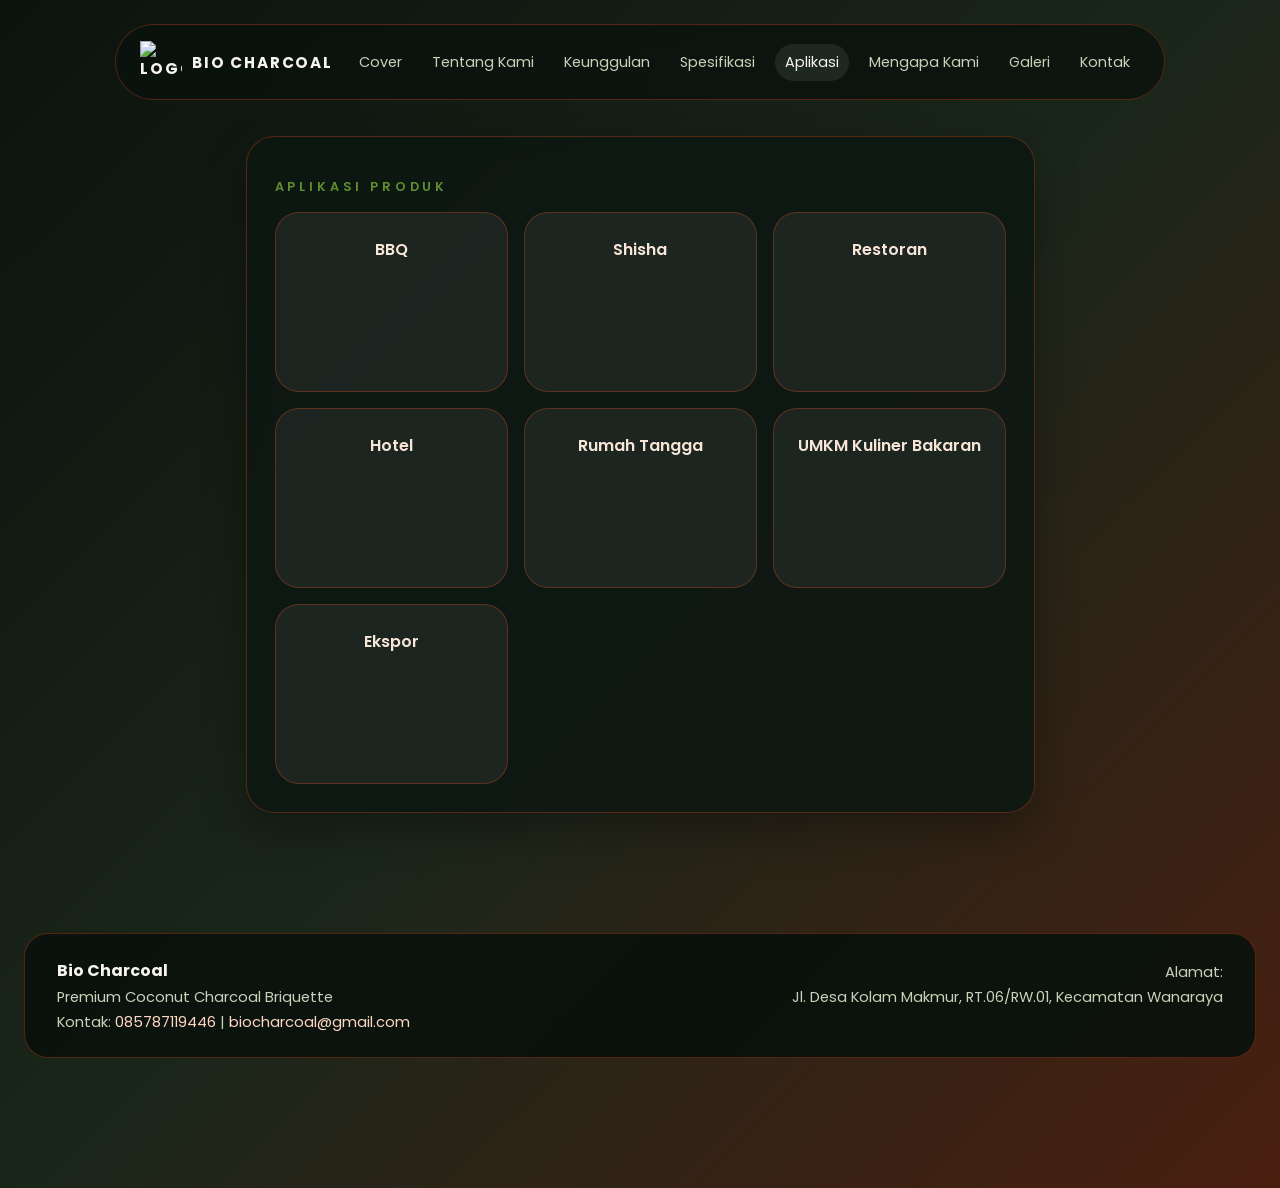
==== aplikasi.html @ 6d7f9383 "Add files via upload" ====
<!DOCTYPE html>
<html lang="id">
  <head>
    <meta charset="UTF-8" />
    <meta name="viewport" content="width=device-width, initial-scale=1.0" />
    <title>Aplikasi Produk - Bio Charcoal</title>
    <link rel="preconnect" href="https://fonts.googleapis.com" />
    <link rel="preconnect" href="https://fonts.gstatic.com" crossorigin />
    <link href="https://fonts.googleapis.com/css2?family=Poppins:wght@400;500;600;700&display=swap" rel="stylesheet" />
    <link rel="stylesheet" href="style.css" />
  </head>
  <body>
    <div class="page-shell">
      <header class="topbar">
        <a class="brand" href="index.html">
          <img src="assets/logo.svg" alt="Logo Bio Charcoal" />
          <span>Bio Charcoal</span>
        </a>
        <nav class="main-nav">
          <a href="index.html">Cover</a>
          <a href="tentang.html">Tentang Kami</a>
          <a href="keunggulan.html">Keunggulan</a>
          <a href="spesifikasi.html">Spesifikasi</a>
          <a class="active" href="aplikasi.html">Aplikasi</a>
          <a href="mengapa.html">Mengapa Kami</a>
          <a href="galeri.html">Galeri</a>
          <a href="kontak.html">Kontak</a>
        </nav>
      </header>

      <main class="content">
        <section class="section-card">
          <p class="eyebrow">Aplikasi Produk</p>
          <div class="card-list">
            <div class="mini-card">BBQ</div>
            <div class="mini-card">Shisha</div>
            <div class="mini-card">Restoran</div>
            <div class="mini-card">Hotel</div>
            <div class="mini-card">Rumah Tangga</div>
            <div class="mini-card">UMKM Kuliner Bakaran</div>
            <div class="mini-card">Ekspor</div>
          </div>
        </section>
      </main>
      <footer class="site-footer">
        <div class="footer-left">
          <strong>Bio Charcoal</strong>
          <p>Premium Coconut Charcoal Briquette</p>
          <p>Kontak: <a href="https://wa.me/6285787119446" target="_blank" rel="noopener">085787119446</a> | <a href="mailto:biocharcoal@gmail.com">biocharcoal@gmail.com</a></p>
        </div>
        <div class="footer-right">
          <p>Alamat:</p>
          <p>Jl. Desa Kolam Makmur, RT.06/RW.01, Kecamatan Wanaraya</p>
        </div>
      </footer>
    </div>
    <script src="script.js"></script>
  </body>
</html>
---- style.css ----
:root {
  color-scheme: dark;
  --bg: #0b130d;
  --panel: rgba(19, 34, 22, 0.95);
  --panel-2: rgba(255, 255, 255, 0.06);
  --accent: #d84b1f;
  --accent-2: #5f8f2e;
  --text: #f7f5ee;
  --muted: #c7d2b8;
  --border: rgba(216, 75, 31, 0.35);
}

* {
  box-sizing: border-box;
}

body {
  margin: 0;
  font-family: "Poppins", sans-serif;
  color: var(--text);
  background: linear-gradient(135deg, #0b130d 0%, #1b261a 50%, #4a1f10 100%);
  min-height: 100vh;
  padding-bottom: 90px;
}

img {
  max-width: 100%;
  display: block;
}

.page-shell {
  min-height: 100vh;
  padding: 24px 24px 40px;
  display: flex;
  flex-direction: column;
}

.topbar {
  display: flex;
  justify-content: space-between;
  align-items: center;
  gap: 16px;
  max-width: 1280px;
  margin: 0 auto 24px;
  padding: 16px 24px;
  border: 1px solid var(--border);
  border-radius: 999px;
  background: rgba(9, 18, 13, 0.8);
  backdrop-filter: blur(12px);
}

.brand {
  display: flex;
  align-items: center;
  gap: 10px;
  text-decoration: none;
  color: var(--text);
  font-weight: 700;
  text-transform: uppercase;
  letter-spacing: 0.12em;
  font-size: 0.95rem;
}

.brand img {
  width: 42px;
  height: 42px;
}

.main-nav {
  display: flex;
  flex-wrap: wrap;
  gap: 10px;
}

.main-nav a {
  text-decoration: none;
  color: var(--muted);
  padding: 8px 10px;
  border-radius: 999px;
  transition: 0.2s ease;
  font-size: 0.9rem;
}

.main-nav a:hover,
.main-nav a.active {
  color: var(--text);
  background: rgba(255,255,255,0.08);
}

.cover-page {
  background-image: linear-gradient(rgba(7, 12, 9, 0.7), rgba(7, 12, 9, 0.75)), url("https://images.unsplash.com/photo-1544025162-d76694265947?auto=format&fit=crop&w=1400&q=80");
  background-size: cover;
  background-position: center;
}

.hero-screen {
  max-width: 1280px;
  margin: 0 auto;
  display: grid;
  align-items: center;
  min-height: calc(100vh - 140px);
}

.hero-card,
.section-card {
  background: rgba(14, 24, 18, 0.9);
  border: 1px solid var(--border);
  border-radius: 28px;
  box-shadow: 0 18px 45px rgba(0,0,0,0.3);
  backdrop-filter: blur(10px);
}

.large-hero {
  padding: 56px;
  max-width: 860px;
  overflow: hidden;
}

.hero-copy h1 {
  font-size: clamp(2.4rem, 5vw, 4.4rem);
  margin: 10px 0 14px;
  color: #fff;
}

.eyebrow {
  text-transform: uppercase;
  letter-spacing: 0.3em;
  font-size: 0.8rem;
  color: var(--accent-2);
  font-weight: 600;
}

.lead {
  font-size: 1.05rem;
  line-height: 1.8;
  color: var(--muted);
  max-width: 720px;
}

.actions {
  display: flex;
  gap: 14px;
  flex-wrap: wrap;
  margin-top: 24px;
}

.btn {
  display: inline-block;
  padding: 12px 18px;
  border-radius: 999px;
  text-decoration: none;
  font-weight: 600;
  transition: transform 0.2s ease, box-shadow 0.2s ease;
}

.btn:hover {
  transform: translateY(-2px);
}

.btn-primary {
  background: var(--accent);
  color: #fff7f2;
}

.btn-secondary {
  background: transparent;
  color: var(--text);
  border: 1px solid var(--border);
}

.content {
  max-width: 1280px;
  margin: 0 auto;
  padding: 12px 0 0;
}

.section-card {
  padding: 28px;
}

.section-card h2,
.section-card h3 {
  margin-top: 0;
}

.feature-grid {
  display: grid;
  grid-template-columns: repeat(3, minmax(0, 1fr));
  gap: 18px;
  margin-top: 20px;
}

.feature-card,
.mini-card,
.gallery-item,
.price-box,
.spec-card,
.purchase-option {
  border: 1px solid var(--border);
  background: var(--panel-2);
  border-radius: 24px;
  padding: 24px;
  min-height: 180px;
  display: flex;
  flex-direction: column;
  gap: 10px;
}

.icon {
  font-size: 1.6rem;
  margin-bottom: 10px;
}

.price-grid {
  display: grid;
  grid-template-columns: 1.2fr 0.8fr;
  gap: 18px;
  margin-top: 18px;
  align-items: start;
}

.price-list {
  display: grid;
  gap: 10px;
  margin-top: 6px;
}

.price-item {
  display: flex;
  justify-content: space-between;
  align-items: center;
  padding: 12px 14px;
  border-radius: 14px;
  background: rgba(255, 255, 255, 0.05);
  border: 1px solid rgba(255, 255, 255, 0.08);
}

.purchase-nav {
  display: flex;
  gap: 10px;
  flex-wrap: wrap;
  margin-bottom: 10px;
}

.purchase-toggle {
  border: 1px solid var(--border);
  background: transparent;
  color: var(--text);
  padding: 10px 14px;
  border-radius: 999px;
  cursor: pointer;
  font-weight: 600;
}

.purchase-toggle.active {
  background: var(--accent);
  color: #fff;
}

.purchase-panel {
  display: none;
  gap: 10px;
}

.purchase-panel.active {
  display: grid;
}

.purchase-options {
  display: grid;
  gap: 12px;
  margin-top: 14px;
}

.option-row {
  display: flex;
  flex-wrap: wrap;
  gap: 10px;
  margin-top: 8px;
}

.select-box {
  margin-top: 6px;
  padding: 10px 12px;
  border-radius: 12px;
  border: 1px solid var(--border);
  background: rgba(255, 255, 255, 0.05);
  color: var(--text);
  width: 100%;
}

.select-box.compact {
  margin-top: 0;
  padding: 8px 10px;
}

.purchase-step {
  border: 1px solid rgba(255,255,255,0.08);
  background: rgba(255,255,255,0.04);
  border-radius: 16px;
  padding: 12px;
}

.summary-card {
  margin-top: 10px;
  border: 1px solid rgba(255,255,255,0.08);
  border-radius: 14px;
  padding: 12px;
  background: rgba(255,255,255,0.03);
}

.summary-title {
  margin: 0 0 8px;
  font-weight: 700;
  color: #fff;
}

.summary-row {
  display: flex;
  justify-content: space-between;
  align-items: center;
  gap: 8px;
  flex-wrap: wrap;
  margin-bottom: 8px;
}

.step-list ol {
  margin: 8px 0 0;
  padding-left: 18px;
  color: var(--muted);
}

textarea.select-box {
  min-height: 80px;
  resize: vertical;
}

.note-preview {
  white-space: pre-wrap;
  background: rgba(0,0,0,0.18);
  border: 1px solid rgba(255,255,255,0.08);
  padding: 12px;
  border-radius: 12px;
  color: var(--muted);
  font-size: 0.9rem;
  margin-top: 8px;
}

.action-row {
  display: flex;
  flex-wrap: wrap;
  gap: 10px;
  margin-top: 10px;
}

.product-visuals {
  display: grid;
  grid-template-columns: repeat(2, minmax(0, 1fr));
  gap: 12px;
  margin-top: 16px;
}

.product-card {
  border: 1px solid var(--border);
  border-radius: 16px;
  overflow: hidden;
  background: rgba(255,255,255,0.04);
}

.product-card img {
  width: 100%;
  height: 180px;
  object-fit: cover;
}

.product-card p {
  padding: 10px 12px;
  margin: 0;
  font-weight: 600;
  color: #fff;
}

.stock-panel {
  margin-top: 16px;
  border: 1px solid var(--border);
  border-radius: 18px;
  padding: 16px;
  background: rgba(255,255,255,0.04);
}

.stock-panel input {
  width: 100%;
  padding: 10px 12px;
  border-radius: 12px;
  border: 1px solid var(--border);
  background: rgba(255,255,255,0.05);
  color: var(--text);
  margin-top: 8px;
}

.stock-panel button {
  margin-top: 8px;
}

.pill-group {
  display: flex;
  flex-wrap: wrap;
  gap: 10px;
  margin-top: 18px;
}

.pill {
  padding: 8px 12px;
  border-radius: 999px;
  background: rgba(95, 143, 46, 0.2);
  color: #eaf7d8;
  border: 1px solid rgba(95, 143, 46, 0.35);
}

.table-wrap {
  overflow-x: auto;
  margin-top: 16px;
}

table {
  width: 100%;
  border-collapse: collapse;
  background: rgba(255,255,255,0.03);
}

th,
td {
  padding: 12px 14px;
  border-bottom: 1px solid rgba(255,255,255,0.1);
  text-align: left;
}

th {
  color: var(--accent-2);
  text-transform: uppercase;
  letter-spacing: 0.08em;
  font-size: 0.8rem;
}

.card-list,
.gallery-grid {
  display: grid;
  grid-template-columns: repeat(3, minmax(0, 1fr));
  gap: 16px;
  margin-top: 16px;
}

.mini-card {
  text-align: center;
  font-weight: 600;
  color: #f7e6d8;
}

.gallery-item {
  min-height: 130px;
  display: flex;
  align-items: center;
  justify-content: center;
  color: #f7e6d8;
  font-weight: 600;
}

.contact-list {
  list-style: none;
  padding: 0;
  display: grid;
  gap: 10px;
}

.contact-list a {
  color: #ffd6c2;
  text-decoration: none;
}

.qr-box {
  margin-top: 18px;
  display: inline-block;
  text-align: center;
}

.qr-box img {
  border-radius: 16px;
  border: 1px solid var(--border);
}

.closing {
  margin-top: 20px;
  font-weight: 700;
  color: var(--accent-2);
}

.price-bar {
  position: fixed;
  left: 0;
  right: 0;
  bottom: 0;
  z-index: 1000;
  display: flex;
  justify-content: center;
  pointer-events: none;
}

.price-bar-inner {
  width: min(1100px, calc(100% - 24px));
  margin: 0 auto 12px;
  padding: 12px 16px;
  border: 1px solid var(--border);
  border-radius: 999px;
  background: rgba(9, 18, 13, 0.95);
  box-shadow: 0 10px 25px rgba(0,0,0,0.3);
  display: flex;
  justify-content: space-between;
  align-items: center;
  gap: 10px;
  flex-wrap: wrap;
  pointer-events: auto;
}

.price-bar-inner span {
  color: var(--muted);
  font-size: 0.95rem;
}

.price-bar-inner strong {
  color: #fff;
}

.price-bar .btn {
  padding: 10px 14px;
  font-size: 0.9rem;
}

.site-footer {
  width: 100%;
  max-width: none;
  margin: 120px 0 0;
  padding: 24px 32px;
  border: 1px solid var(--border);
  border-radius: 24px;
  display: flex;
  justify-content: space-between;
  align-items: flex-start;
  gap: 20px;
  background: rgba(9, 18, 13, 0.92);
  color: var(--muted);
  flex-wrap: wrap;
}

.site-footer strong {
  color: var(--text);
}

.site-footer p {
  margin: 4px 0 0;
  font-size: 0.92rem;
}

.site-footer a {
  color: #ffd6c2;
  text-decoration: none;
}

.site-footer a:hover {
  color: var(--text);
}

.footer-left,
.footer-right {
  flex: 1 1 260px;
}

.footer-right {
  text-align: right;
}

@media (max-width: 900px) {
  .topbar {
    border-radius: 24px;
    flex-direction: column;
    align-items: flex-start;
  }

  .feature-grid,
  .card-list,
  .gallery-grid,
  .price-grid {
    grid-template-columns: 1fr 1fr;
  }
}

@media (max-width: 640px) {
  .page-shell {
    padding: 12px;
  }

  .large-hero,
  .section-card {
    padding: 20px;
  }

  .feature-grid,
  .card-list,
  .gallery-grid,
  .price-grid {
    grid-template-columns: 1fr;
  }

  .price-bar-inner {
    border-radius: 20px;
    justify-content: center;
    text-align: center;
  }

  .footer-right {
    text-align: left;
  }
}
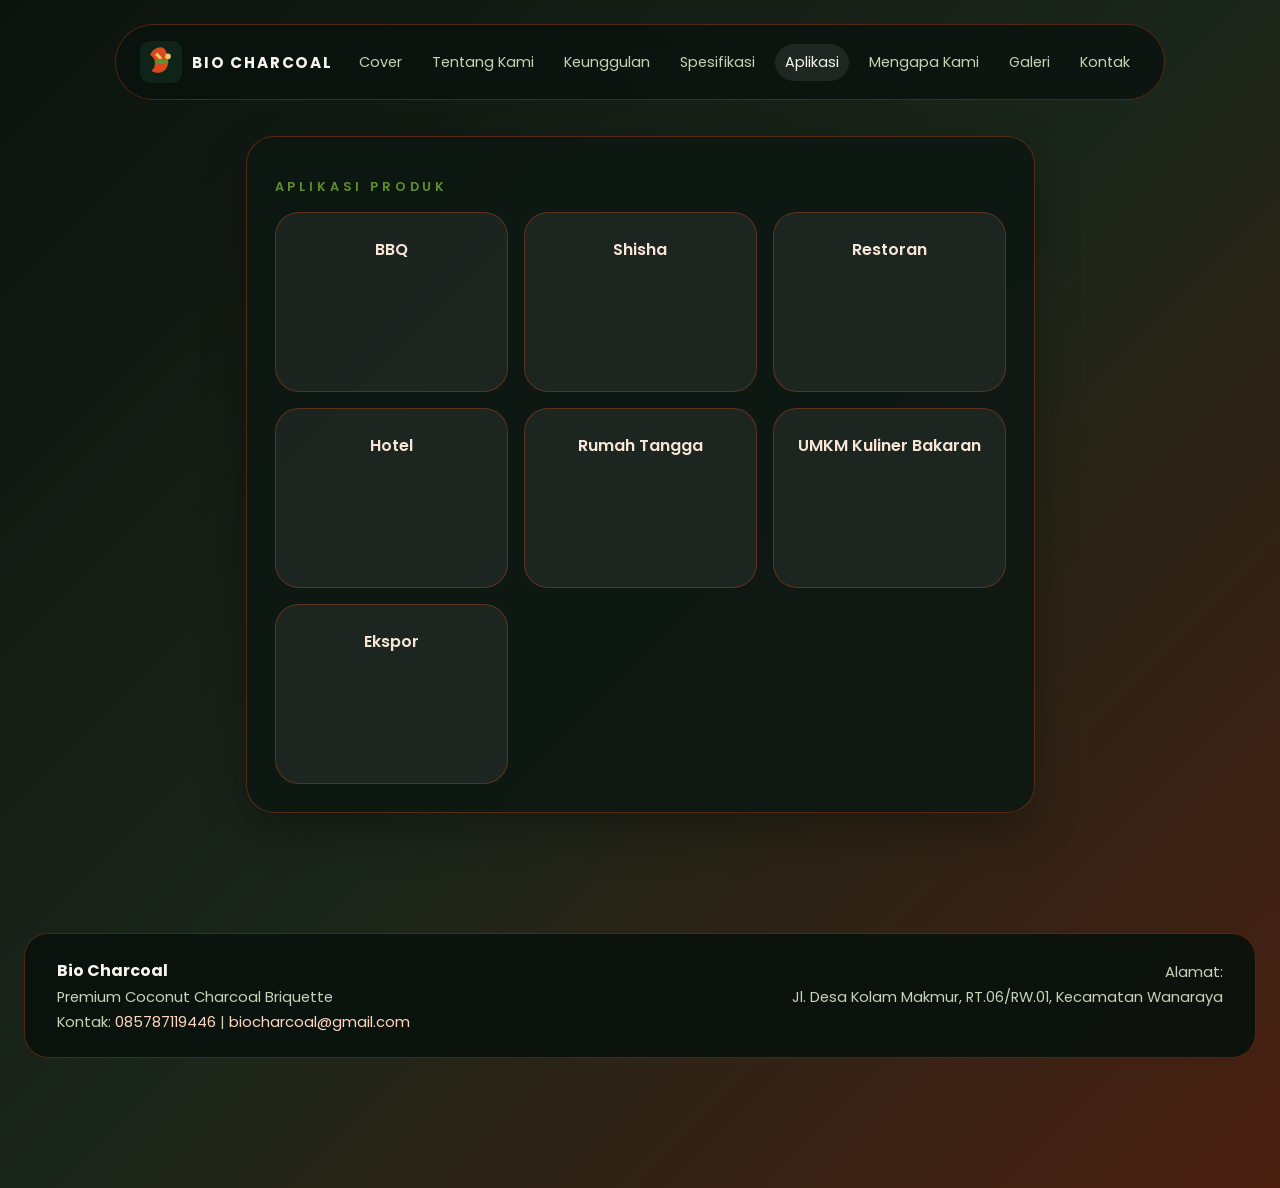
==== commit 8e2e175e: "Upload website Bio Charcoal" ====
--- a/aplikasi.html
+++ b/aplikasi.html
@@ -1,59 +1,59 @@
-<!DOCTYPE html>
-<html lang="id">
-  <head>
-    <meta charset="UTF-8" />
-    <meta name="viewport" content="width=device-width, initial-scale=1.0" />
-    <title>Aplikasi Produk - Bio Charcoal</title>
-    <link rel="preconnect" href="https://fonts.googleapis.com" />
-    <link rel="preconnect" href="https://fonts.gstatic.com" crossorigin />
-    <link href="https://fonts.googleapis.com/css2?family=Poppins:wght@400;500;600;700&display=swap" rel="stylesheet" />
-    <link rel="stylesheet" href="style.css" />
-  </head>
-  <body>
-    <div class="page-shell">
-      <header class="topbar">
-        <a class="brand" href="index.html">
-          <img src="assets/logo.svg" alt="Logo Bio Charcoal" />
-          <span>Bio Charcoal</span>
-        </a>
-        <nav class="main-nav">
-          <a href="index.html">Cover</a>
-          <a href="tentang.html">Tentang Kami</a>
-          <a href="keunggulan.html">Keunggulan</a>
-          <a href="spesifikasi.html">Spesifikasi</a>
-          <a class="active" href="aplikasi.html">Aplikasi</a>
-          <a href="mengapa.html">Mengapa Kami</a>
-          <a href="galeri.html">Galeri</a>
-          <a href="kontak.html">Kontak</a>
-        </nav>
-      </header>
-
-      <main class="content">
-        <section class="section-card">
-          <p class="eyebrow">Aplikasi Produk</p>
-          <div class="card-list">
-            <div class="mini-card">BBQ</div>
-            <div class="mini-card">Shisha</div>
-            <div class="mini-card">Restoran</div>
-            <div class="mini-card">Hotel</div>
-            <div class="mini-card">Rumah Tangga</div>
-            <div class="mini-card">UMKM Kuliner Bakaran</div>
-            <div class="mini-card">Ekspor</div>
-          </div>
-        </section>
-      </main>
-      <footer class="site-footer">
-        <div class="footer-left">
-          <strong>Bio Charcoal</strong>
-          <p>Premium Coconut Charcoal Briquette</p>
-          <p>Kontak: <a href="https://wa.me/6285787119446" target="_blank" rel="noopener">085787119446</a> | <a href="mailto:biocharcoal@gmail.com">biocharcoal@gmail.com</a></p>
-        </div>
-        <div class="footer-right">
-          <p>Alamat:</p>
-          <p>Jl. Desa Kolam Makmur, RT.06/RW.01, Kecamatan Wanaraya</p>
-        </div>
-      </footer>
-    </div>
-    <script src="script.js"></script>
-  </body>
-</html>
+<!DOCTYPE html>
+<html lang="id">
+  <head>
+    <meta charset="UTF-8" />
+    <meta name="viewport" content="width=device-width, initial-scale=1.0" />
+    <title>Aplikasi Produk - Bio Charcoal</title>
+    <link rel="preconnect" href="https://fonts.googleapis.com" />
+    <link rel="preconnect" href="https://fonts.gstatic.com" crossorigin />
+    <link href="https://fonts.googleapis.com/css2?family=Poppins:wght@400;500;600;700&display=swap" rel="stylesheet" />
+    <link rel="stylesheet" href="style.css" />
+  </head>
+  <body>
+    <div class="page-shell">
+      <header class="topbar">
+        <a class="brand" href="index.html">
+          <img src="assets/logo.svg" alt="Logo Bio Charcoal" />
+          <span>Bio Charcoal</span>
+        </a>
+        <nav class="main-nav">
+          <a href="index.html">Cover</a>
+          <a href="tentang.html">Tentang Kami</a>
+          <a href="keunggulan.html">Keunggulan</a>
+          <a href="spesifikasi.html">Spesifikasi</a>
+          <a class="active" href="aplikasi.html">Aplikasi</a>
+          <a href="mengapa.html">Mengapa Kami</a>
+          <a href="galeri.html">Galeri</a>
+          <a href="kontak.html">Kontak</a>
+        </nav>
+      </header>
+
+      <main class="content">
+        <section class="section-card">
+          <p class="eyebrow">Aplikasi Produk</p>
+          <div class="card-list">
+            <div class="mini-card">BBQ</div>
+            <div class="mini-card">Shisha</div>
+            <div class="mini-card">Restoran</div>
+            <div class="mini-card">Hotel</div>
+            <div class="mini-card">Rumah Tangga</div>
+            <div class="mini-card">UMKM Kuliner Bakaran</div>
+            <div class="mini-card">Ekspor</div>
+          </div>
+        </section>
+      </main>
+      <footer class="site-footer">
+        <div class="footer-left">
+          <strong>Bio Charcoal</strong>
+          <p>Premium Coconut Charcoal Briquette</p>
+          <p>Kontak: <a href="https://wa.me/6285787119446" target="_blank" rel="noopener">085787119446</a> | <a href="mailto:biocharcoal@gmail.com">biocharcoal@gmail.com</a></p>
+        </div>
+        <div class="footer-right">
+          <p>Alamat:</p>
+          <p>Jl. Desa Kolam Makmur, RT.06/RW.01, Kecamatan Wanaraya</p>
+        </div>
+      </footer>
+    </div>
+    <script src="script.js"></script>
+  </body>
+</html>
--- a/style.css
+++ b/style.css
@@ -1,622 +1,622 @@
-:root {
-  color-scheme: dark;
-  --bg: #0b130d;
-  --panel: rgba(19, 34, 22, 0.95);
-  --panel-2: rgba(255, 255, 255, 0.06);
-  --accent: #d84b1f;
-  --accent-2: #5f8f2e;
-  --text: #f7f5ee;
-  --muted: #c7d2b8;
-  --border: rgba(216, 75, 31, 0.35);
-}
-
-* {
-  box-sizing: border-box;
-}
-
-body {
-  margin: 0;
-  font-family: "Poppins", sans-serif;
-  color: var(--text);
-  background: linear-gradient(135deg, #0b130d 0%, #1b261a 50%, #4a1f10 100%);
-  min-height: 100vh;
-  padding-bottom: 90px;
-}
-
-img {
-  max-width: 100%;
-  display: block;
-}
-
-.page-shell {
-  min-height: 100vh;
-  padding: 24px 24px 40px;
-  display: flex;
-  flex-direction: column;
-}
-
-.topbar {
-  display: flex;
-  justify-content: space-between;
-  align-items: center;
-  gap: 16px;
-  max-width: 1280px;
-  margin: 0 auto 24px;
-  padding: 16px 24px;
-  border: 1px solid var(--border);
-  border-radius: 999px;
-  background: rgba(9, 18, 13, 0.8);
-  backdrop-filter: blur(12px);
-}
-
-.brand {
-  display: flex;
-  align-items: center;
-  gap: 10px;
-  text-decoration: none;
-  color: var(--text);
-  font-weight: 700;
-  text-transform: uppercase;
-  letter-spacing: 0.12em;
-  font-size: 0.95rem;
-}
-
-.brand img {
-  width: 42px;
-  height: 42px;
-}
-
-.main-nav {
-  display: flex;
-  flex-wrap: wrap;
-  gap: 10px;
-}
-
-.main-nav a {
-  text-decoration: none;
-  color: var(--muted);
-  padding: 8px 10px;
-  border-radius: 999px;
-  transition: 0.2s ease;
-  font-size: 0.9rem;
-}
-
-.main-nav a:hover,
-.main-nav a.active {
-  color: var(--text);
-  background: rgba(255,255,255,0.08);
-}
-
-.cover-page {
-  background-image: linear-gradient(rgba(7, 12, 9, 0.7), rgba(7, 12, 9, 0.75)), url("https://images.unsplash.com/photo-1544025162-d76694265947?auto=format&fit=crop&w=1400&q=80");
-  background-size: cover;
-  background-position: center;
-}
-
-.hero-screen {
-  max-width: 1280px;
-  margin: 0 auto;
-  display: grid;
-  align-items: center;
-  min-height: calc(100vh - 140px);
-}
-
-.hero-card,
-.section-card {
-  background: rgba(14, 24, 18, 0.9);
-  border: 1px solid var(--border);
-  border-radius: 28px;
-  box-shadow: 0 18px 45px rgba(0,0,0,0.3);
-  backdrop-filter: blur(10px);
-}
-
-.large-hero {
-  padding: 56px;
-  max-width: 860px;
-  overflow: hidden;
-}
-
-.hero-copy h1 {
-  font-size: clamp(2.4rem, 5vw, 4.4rem);
-  margin: 10px 0 14px;
-  color: #fff;
-}
-
-.eyebrow {
-  text-transform: uppercase;
-  letter-spacing: 0.3em;
-  font-size: 0.8rem;
-  color: var(--accent-2);
-  font-weight: 600;
-}
-
-.lead {
-  font-size: 1.05rem;
-  line-height: 1.8;
-  color: var(--muted);
-  max-width: 720px;
-}
-
-.actions {
-  display: flex;
-  gap: 14px;
-  flex-wrap: wrap;
-  margin-top: 24px;
-}
-
-.btn {
-  display: inline-block;
-  padding: 12px 18px;
-  border-radius: 999px;
-  text-decoration: none;
-  font-weight: 600;
-  transition: transform 0.2s ease, box-shadow 0.2s ease;
-}
-
-.btn:hover {
-  transform: translateY(-2px);
-}
-
-.btn-primary {
-  background: var(--accent);
-  color: #fff7f2;
-}
-
-.btn-secondary {
-  background: transparent;
-  color: var(--text);
-  border: 1px solid var(--border);
-}
-
-.content {
-  max-width: 1280px;
-  margin: 0 auto;
-  padding: 12px 0 0;
-}
-
-.section-card {
-  padding: 28px;
-}
-
-.section-card h2,
-.section-card h3 {
-  margin-top: 0;
-}
-
-.feature-grid {
-  display: grid;
-  grid-template-columns: repeat(3, minmax(0, 1fr));
-  gap: 18px;
-  margin-top: 20px;
-}
-
-.feature-card,
-.mini-card,
-.gallery-item,
-.price-box,
-.spec-card,
-.purchase-option {
-  border: 1px solid var(--border);
-  background: var(--panel-2);
-  border-radius: 24px;
-  padding: 24px;
-  min-height: 180px;
-  display: flex;
-  flex-direction: column;
-  gap: 10px;
-}
-
-.icon {
-  font-size: 1.6rem;
-  margin-bottom: 10px;
-}
-
-.price-grid {
-  display: grid;
-  grid-template-columns: 1.2fr 0.8fr;
-  gap: 18px;
-  margin-top: 18px;
-  align-items: start;
-}
-
-.price-list {
-  display: grid;
-  gap: 10px;
-  margin-top: 6px;
-}
-
-.price-item {
-  display: flex;
-  justify-content: space-between;
-  align-items: center;
-  padding: 12px 14px;
-  border-radius: 14px;
-  background: rgba(255, 255, 255, 0.05);
-  border: 1px solid rgba(255, 255, 255, 0.08);
-}
-
-.purchase-nav {
-  display: flex;
-  gap: 10px;
-  flex-wrap: wrap;
-  margin-bottom: 10px;
-}
-
-.purchase-toggle {
-  border: 1px solid var(--border);
-  background: transparent;
-  color: var(--text);
-  padding: 10px 14px;
-  border-radius: 999px;
-  cursor: pointer;
-  font-weight: 600;
-}
-
-.purchase-toggle.active {
-  background: var(--accent);
-  color: #fff;
-}
-
-.purchase-panel {
-  display: none;
-  gap: 10px;
-}
-
-.purchase-panel.active {
-  display: grid;
-}
-
-.purchase-options {
-  display: grid;
-  gap: 12px;
-  margin-top: 14px;
-}
-
-.option-row {
-  display: flex;
-  flex-wrap: wrap;
-  gap: 10px;
-  margin-top: 8px;
-}
-
-.select-box {
-  margin-top: 6px;
-  padding: 10px 12px;
-  border-radius: 12px;
-  border: 1px solid var(--border);
-  background: rgba(255, 255, 255, 0.05);
-  color: var(--text);
-  width: 100%;
-}
-
-.select-box.compact {
-  margin-top: 0;
-  padding: 8px 10px;
-}
-
-.purchase-step {
-  border: 1px solid rgba(255,255,255,0.08);
-  background: rgba(255,255,255,0.04);
-  border-radius: 16px;
-  padding: 12px;
-}
-
-.summary-card {
-  margin-top: 10px;
-  border: 1px solid rgba(255,255,255,0.08);
-  border-radius: 14px;
-  padding: 12px;
-  background: rgba(255,255,255,0.03);
-}
-
-.summary-title {
-  margin: 0 0 8px;
-  font-weight: 700;
-  color: #fff;
-}
-
-.summary-row {
-  display: flex;
-  justify-content: space-between;
-  align-items: center;
-  gap: 8px;
-  flex-wrap: wrap;
-  margin-bottom: 8px;
-}
-
-.step-list ol {
-  margin: 8px 0 0;
-  padding-left: 18px;
-  color: var(--muted);
-}
-
-textarea.select-box {
-  min-height: 80px;
-  resize: vertical;
-}
-
-.note-preview {
-  white-space: pre-wrap;
-  background: rgba(0,0,0,0.18);
-  border: 1px solid rgba(255,255,255,0.08);
-  padding: 12px;
-  border-radius: 12px;
-  color: var(--muted);
-  font-size: 0.9rem;
-  margin-top: 8px;
-}
-
-.action-row {
-  display: flex;
-  flex-wrap: wrap;
-  gap: 10px;
-  margin-top: 10px;
-}
-
-.product-visuals {
-  display: grid;
-  grid-template-columns: repeat(2, minmax(0, 1fr));
-  gap: 12px;
-  margin-top: 16px;
-}
-
-.product-card {
-  border: 1px solid var(--border);
-  border-radius: 16px;
-  overflow: hidden;
-  background: rgba(255,255,255,0.04);
-}
-
-.product-card img {
-  width: 100%;
-  height: 180px;
-  object-fit: cover;
-}
-
-.product-card p {
-  padding: 10px 12px;
-  margin: 0;
-  font-weight: 600;
-  color: #fff;
-}
-
-.stock-panel {
-  margin-top: 16px;
-  border: 1px solid var(--border);
-  border-radius: 18px;
-  padding: 16px;
-  background: rgba(255,255,255,0.04);
-}
-
-.stock-panel input {
-  width: 100%;
-  padding: 10px 12px;
-  border-radius: 12px;
-  border: 1px solid var(--border);
-  background: rgba(255,255,255,0.05);
-  color: var(--text);
-  margin-top: 8px;
-}
-
-.stock-panel button {
-  margin-top: 8px;
-}
-
-.pill-group {
-  display: flex;
-  flex-wrap: wrap;
-  gap: 10px;
-  margin-top: 18px;
-}
-
-.pill {
-  padding: 8px 12px;
-  border-radius: 999px;
-  background: rgba(95, 143, 46, 0.2);
-  color: #eaf7d8;
-  border: 1px solid rgba(95, 143, 46, 0.35);
-}
-
-.table-wrap {
-  overflow-x: auto;
-  margin-top: 16px;
-}
-
-table {
-  width: 100%;
-  border-collapse: collapse;
-  background: rgba(255,255,255,0.03);
-}
-
-th,
-td {
-  padding: 12px 14px;
-  border-bottom: 1px solid rgba(255,255,255,0.1);
-  text-align: left;
-}
-
-th {
-  color: var(--accent-2);
-  text-transform: uppercase;
-  letter-spacing: 0.08em;
-  font-size: 0.8rem;
-}
-
-.card-list,
-.gallery-grid {
-  display: grid;
-  grid-template-columns: repeat(3, minmax(0, 1fr));
-  gap: 16px;
-  margin-top: 16px;
-}
-
-.mini-card {
-  text-align: center;
-  font-weight: 600;
-  color: #f7e6d8;
-}
-
-.gallery-item {
-  min-height: 130px;
-  display: flex;
-  align-items: center;
-  justify-content: center;
-  color: #f7e6d8;
-  font-weight: 600;
-}
-
-.contact-list {
-  list-style: none;
-  padding: 0;
-  display: grid;
-  gap: 10px;
-}
-
-.contact-list a {
-  color: #ffd6c2;
-  text-decoration: none;
-}
-
-.qr-box {
-  margin-top: 18px;
-  display: inline-block;
-  text-align: center;
-}
-
-.qr-box img {
-  border-radius: 16px;
-  border: 1px solid var(--border);
-}
-
-.closing {
-  margin-top: 20px;
-  font-weight: 700;
-  color: var(--accent-2);
-}
-
-.price-bar {
-  position: fixed;
-  left: 0;
-  right: 0;
-  bottom: 0;
-  z-index: 1000;
-  display: flex;
-  justify-content: center;
-  pointer-events: none;
-}
-
-.price-bar-inner {
-  width: min(1100px, calc(100% - 24px));
-  margin: 0 auto 12px;
-  padding: 12px 16px;
-  border: 1px solid var(--border);
-  border-radius: 999px;
-  background: rgba(9, 18, 13, 0.95);
-  box-shadow: 0 10px 25px rgba(0,0,0,0.3);
-  display: flex;
-  justify-content: space-between;
-  align-items: center;
-  gap: 10px;
-  flex-wrap: wrap;
-  pointer-events: auto;
-}
-
-.price-bar-inner span {
-  color: var(--muted);
-  font-size: 0.95rem;
-}
-
-.price-bar-inner strong {
-  color: #fff;
-}
-
-.price-bar .btn {
-  padding: 10px 14px;
-  font-size: 0.9rem;
-}
-
-.site-footer {
-  width: 100%;
-  max-width: none;
-  margin: 120px 0 0;
-  padding: 24px 32px;
-  border: 1px solid var(--border);
-  border-radius: 24px;
-  display: flex;
-  justify-content: space-between;
-  align-items: flex-start;
-  gap: 20px;
-  background: rgba(9, 18, 13, 0.92);
-  color: var(--muted);
-  flex-wrap: wrap;
-}
-
-.site-footer strong {
-  color: var(--text);
-}
-
-.site-footer p {
-  margin: 4px 0 0;
-  font-size: 0.92rem;
-}
-
-.site-footer a {
-  color: #ffd6c2;
-  text-decoration: none;
-}
-
-.site-footer a:hover {
-  color: var(--text);
-}
-
-.footer-left,
-.footer-right {
-  flex: 1 1 260px;
-}
-
-.footer-right {
-  text-align: right;
-}
-
-@media (max-width: 900px) {
-  .topbar {
-    border-radius: 24px;
-    flex-direction: column;
-    align-items: flex-start;
-  }
-
-  .feature-grid,
-  .card-list,
-  .gallery-grid,
-  .price-grid {
-    grid-template-columns: 1fr 1fr;
-  }
-}
-
-@media (max-width: 640px) {
-  .page-shell {
-    padding: 12px;
-  }
-
-  .large-hero,
-  .section-card {
-    padding: 20px;
-  }
-
-  .feature-grid,
-  .card-list,
-  .gallery-grid,
-  .price-grid {
-    grid-template-columns: 1fr;
-  }
-
-  .price-bar-inner {
-    border-radius: 20px;
-    justify-content: center;
-    text-align: center;
-  }
-
-  .footer-right {
-    text-align: left;
-  }
-}
+:root {
+  color-scheme: dark;
+  --bg: #0b130d;
+  --panel: rgba(19, 34, 22, 0.95);
+  --panel-2: rgba(255, 255, 255, 0.06);
+  --accent: #d84b1f;
+  --accent-2: #5f8f2e;
+  --text: #f7f5ee;
+  --muted: #c7d2b8;
+  --border: rgba(216, 75, 31, 0.35);
+}
+
+* {
+  box-sizing: border-box;
+}
+
+body {
+  margin: 0;
+  font-family: "Poppins", sans-serif;
+  color: var(--text);
+  background: linear-gradient(135deg, #0b130d 0%, #1b261a 50%, #4a1f10 100%);
+  min-height: 100vh;
+  padding-bottom: 90px;
+}
+
+img {
+  max-width: 100%;
+  display: block;
+}
+
+.page-shell {
+  min-height: 100vh;
+  padding: 24px 24px 40px;
+  display: flex;
+  flex-direction: column;
+}
+
+.topbar {
+  display: flex;
+  justify-content: space-between;
+  align-items: center;
+  gap: 16px;
+  max-width: 1280px;
+  margin: 0 auto 24px;
+  padding: 16px 24px;
+  border: 1px solid var(--border);
+  border-radius: 999px;
+  background: rgba(9, 18, 13, 0.8);
+  backdrop-filter: blur(12px);
+}
+
+.brand {
+  display: flex;
+  align-items: center;
+  gap: 10px;
+  text-decoration: none;
+  color: var(--text);
+  font-weight: 700;
+  text-transform: uppercase;
+  letter-spacing: 0.12em;
+  font-size: 0.95rem;
+}
+
+.brand img {
+  width: 42px;
+  height: 42px;
+}
+
+.main-nav {
+  display: flex;
+  flex-wrap: wrap;
+  gap: 10px;
+}
+
+.main-nav a {
+  text-decoration: none;
+  color: var(--muted);
+  padding: 8px 10px;
+  border-radius: 999px;
+  transition: 0.2s ease;
+  font-size: 0.9rem;
+}
+
+.main-nav a:hover,
+.main-nav a.active {
+  color: var(--text);
+  background: rgba(255,255,255,0.08);
+}
+
+.cover-page {
+  background-image: linear-gradient(rgba(7, 12, 9, 0.7), rgba(7, 12, 9, 0.75)), url("https://images.unsplash.com/photo-1544025162-d76694265947?auto=format&fit=crop&w=1400&q=80");
+  background-size: cover;
+  background-position: center;
+}
+
+.hero-screen {
+  max-width: 1280px;
+  margin: 0 auto;
+  display: grid;
+  align-items: center;
+  min-height: calc(100vh - 140px);
+}
+
+.hero-card,
+.section-card {
+  background: rgba(14, 24, 18, 0.9);
+  border: 1px solid var(--border);
+  border-radius: 28px;
+  box-shadow: 0 18px 45px rgba(0,0,0,0.3);
+  backdrop-filter: blur(10px);
+}
+
+.large-hero {
+  padding: 56px;
+  max-width: 860px;
+  overflow: hidden;
+}
+
+.hero-copy h1 {
+  font-size: clamp(2.4rem, 5vw, 4.4rem);
+  margin: 10px 0 14px;
+  color: #fff;
+}
+
+.eyebrow {
+  text-transform: uppercase;
+  letter-spacing: 0.3em;
+  font-size: 0.8rem;
+  color: var(--accent-2);
+  font-weight: 600;
+}
+
+.lead {
+  font-size: 1.05rem;
+  line-height: 1.8;
+  color: var(--muted);
+  max-width: 720px;
+}
+
+.actions {
+  display: flex;
+  gap: 14px;
+  flex-wrap: wrap;
+  margin-top: 24px;
+}
+
+.btn {
+  display: inline-block;
+  padding: 12px 18px;
+  border-radius: 999px;
+  text-decoration: none;
+  font-weight: 600;
+  transition: transform 0.2s ease, box-shadow 0.2s ease;
+}
+
+.btn:hover {
+  transform: translateY(-2px);
+}
+
+.btn-primary {
+  background: var(--accent);
+  color: #fff7f2;
+}
+
+.btn-secondary {
+  background: transparent;
+  color: var(--text);
+  border: 1px solid var(--border);
+}
+
+.content {
+  max-width: 1280px;
+  margin: 0 auto;
+  padding: 12px 0 0;
+}
+
+.section-card {
+  padding: 28px;
+}
+
+.section-card h2,
+.section-card h3 {
+  margin-top: 0;
+}
+
+.feature-grid {
+  display: grid;
+  grid-template-columns: repeat(3, minmax(0, 1fr));
+  gap: 18px;
+  margin-top: 20px;
+}
+
+.feature-card,
+.mini-card,
+.gallery-item,
+.price-box,
+.spec-card,
+.purchase-option {
+  border: 1px solid var(--border);
+  background: var(--panel-2);
+  border-radius: 24px;
+  padding: 24px;
+  min-height: 180px;
+  display: flex;
+  flex-direction: column;
+  gap: 10px;
+}
+
+.icon {
+  font-size: 1.6rem;
+  margin-bottom: 10px;
+}
+
+.price-grid {
+  display: grid;
+  grid-template-columns: 1.2fr 0.8fr;
+  gap: 18px;
+  margin-top: 18px;
+  align-items: start;
+}
+
+.price-list {
+  display: grid;
+  gap: 10px;
+  margin-top: 6px;
+}
+
+.price-item {
+  display: flex;
+  justify-content: space-between;
+  align-items: center;
+  padding: 12px 14px;
+  border-radius: 14px;
+  background: rgba(255, 255, 255, 0.05);
+  border: 1px solid rgba(255, 255, 255, 0.08);
+}
+
+.purchase-nav {
+  display: flex;
+  gap: 10px;
+  flex-wrap: wrap;
+  margin-bottom: 10px;
+}
+
+.purchase-toggle {
+  border: 1px solid var(--border);
+  background: transparent;
+  color: var(--text);
+  padding: 10px 14px;
+  border-radius: 999px;
+  cursor: pointer;
+  font-weight: 600;
+}
+
+.purchase-toggle.active {
+  background: var(--accent);
+  color: #fff;
+}
+
+.purchase-panel {
+  display: none;
+  gap: 10px;
+}
+
+.purchase-panel.active {
+  display: grid;
+}
+
+.purchase-options {
+  display: grid;
+  gap: 12px;
+  margin-top: 14px;
+}
+
+.option-row {
+  display: flex;
+  flex-wrap: wrap;
+  gap: 10px;
+  margin-top: 8px;
+}
+
+.select-box {
+  margin-top: 6px;
+  padding: 10px 12px;
+  border-radius: 12px;
+  border: 1px solid var(--border);
+  background: rgba(255, 255, 255, 0.05);
+  color: var(--text);
+  width: 100%;
+}
+
+.select-box.compact {
+  margin-top: 0;
+  padding: 8px 10px;
+}
+
+.purchase-step {
+  border: 1px solid rgba(255,255,255,0.08);
+  background: rgba(255,255,255,0.04);
+  border-radius: 16px;
+  padding: 12px;
+}
+
+.summary-card {
+  margin-top: 10px;
+  border: 1px solid rgba(255,255,255,0.08);
+  border-radius: 14px;
+  padding: 12px;
+  background: rgba(255,255,255,0.03);
+}
+
+.summary-title {
+  margin: 0 0 8px;
+  font-weight: 700;
+  color: #fff;
+}
+
+.summary-row {
+  display: flex;
+  justify-content: space-between;
+  align-items: center;
+  gap: 8px;
+  flex-wrap: wrap;
+  margin-bottom: 8px;
+}
+
+.step-list ol {
+  margin: 8px 0 0;
+  padding-left: 18px;
+  color: var(--muted);
+}
+
+textarea.select-box {
+  min-height: 80px;
+  resize: vertical;
+}
+
+.note-preview {
+  white-space: pre-wrap;
+  background: rgba(0,0,0,0.18);
+  border: 1px solid rgba(255,255,255,0.08);
+  padding: 12px;
+  border-radius: 12px;
+  color: var(--muted);
+  font-size: 0.9rem;
+  margin-top: 8px;
+}
+
+.action-row {
+  display: flex;
+  flex-wrap: wrap;
+  gap: 10px;
+  margin-top: 10px;
+}
+
+.product-visuals {
+  display: grid;
+  grid-template-columns: repeat(2, minmax(0, 1fr));
+  gap: 12px;
+  margin-top: 16px;
+}
+
+.product-card {
+  border: 1px solid var(--border);
+  border-radius: 16px;
+  overflow: hidden;
+  background: rgba(255,255,255,0.04);
+}
+
+.product-card img {
+  width: 100%;
+  height: 180px;
+  object-fit: cover;
+}
+
+.product-card p {
+  padding: 10px 12px;
+  margin: 0;
+  font-weight: 600;
+  color: #fff;
+}
+
+.stock-panel {
+  margin-top: 16px;
+  border: 1px solid var(--border);
+  border-radius: 18px;
+  padding: 16px;
+  background: rgba(255,255,255,0.04);
+}
+
+.stock-panel input {
+  width: 100%;
+  padding: 10px 12px;
+  border-radius: 12px;
+  border: 1px solid var(--border);
+  background: rgba(255,255,255,0.05);
+  color: var(--text);
+  margin-top: 8px;
+}
+
+.stock-panel button {
+  margin-top: 8px;
+}
+
+.pill-group {
+  display: flex;
+  flex-wrap: wrap;
+  gap: 10px;
+  margin-top: 18px;
+}
+
+.pill {
+  padding: 8px 12px;
+  border-radius: 999px;
+  background: rgba(95, 143, 46, 0.2);
+  color: #eaf7d8;
+  border: 1px solid rgba(95, 143, 46, 0.35);
+}
+
+.table-wrap {
+  overflow-x: auto;
+  margin-top: 16px;
+}
+
+table {
+  width: 100%;
+  border-collapse: collapse;
+  background: rgba(255,255,255,0.03);
+}
+
+th,
+td {
+  padding: 12px 14px;
+  border-bottom: 1px solid rgba(255,255,255,0.1);
+  text-align: left;
+}
+
+th {
+  color: var(--accent-2);
+  text-transform: uppercase;
+  letter-spacing: 0.08em;
+  font-size: 0.8rem;
+}
+
+.card-list,
+.gallery-grid {
+  display: grid;
+  grid-template-columns: repeat(3, minmax(0, 1fr));
+  gap: 16px;
+  margin-top: 16px;
+}
+
+.mini-card {
+  text-align: center;
+  font-weight: 600;
+  color: #f7e6d8;
+}
+
+.gallery-item {
+  min-height: 130px;
+  display: flex;
+  align-items: center;
+  justify-content: center;
+  color: #f7e6d8;
+  font-weight: 600;
+}
+
+.contact-list {
+  list-style: none;
+  padding: 0;
+  display: grid;
+  gap: 10px;
+}
+
+.contact-list a {
+  color: #ffd6c2;
+  text-decoration: none;
+}
+
+.qr-box {
+  margin-top: 18px;
+  display: inline-block;
+  text-align: center;
+}
+
+.qr-box img {
+  border-radius: 16px;
+  border: 1px solid var(--border);
+}
+
+.closing {
+  margin-top: 20px;
+  font-weight: 700;
+  color: var(--accent-2);
+}
+
+.price-bar {
+  position: fixed;
+  left: 0;
+  right: 0;
+  bottom: 0;
+  z-index: 1000;
+  display: flex;
+  justify-content: center;
+  pointer-events: none;
+}
+
+.price-bar-inner {
+  width: min(1100px, calc(100% - 24px));
+  margin: 0 auto 12px;
+  padding: 12px 16px;
+  border: 1px solid var(--border);
+  border-radius: 999px;
+  background: rgba(9, 18, 13, 0.95);
+  box-shadow: 0 10px 25px rgba(0,0,0,0.3);
+  display: flex;
+  justify-content: space-between;
+  align-items: center;
+  gap: 10px;
+  flex-wrap: wrap;
+  pointer-events: auto;
+}
+
+.price-bar-inner span {
+  color: var(--muted);
+  font-size: 0.95rem;
+}
+
+.price-bar-inner strong {
+  color: #fff;
+}
+
+.price-bar .btn {
+  padding: 10px 14px;
+  font-size: 0.9rem;
+}
+
+.site-footer {
+  width: 100%;
+  max-width: none;
+  margin: 120px 0 0;
+  padding: 24px 32px;
+  border: 1px solid var(--border);
+  border-radius: 24px;
+  display: flex;
+  justify-content: space-between;
+  align-items: flex-start;
+  gap: 20px;
+  background: rgba(9, 18, 13, 0.92);
+  color: var(--muted);
+  flex-wrap: wrap;
+}
+
+.site-footer strong {
+  color: var(--text);
+}
+
+.site-footer p {
+  margin: 4px 0 0;
+  font-size: 0.92rem;
+}
+
+.site-footer a {
+  color: #ffd6c2;
+  text-decoration: none;
+}
+
+.site-footer a:hover {
+  color: var(--text);
+}
+
+.footer-left,
+.footer-right {
+  flex: 1 1 260px;
+}
+
+.footer-right {
+  text-align: right;
+}
+
+@media (max-width: 900px) {
+  .topbar {
+    border-radius: 24px;
+    flex-direction: column;
+    align-items: flex-start;
+  }
+
+  .feature-grid,
+  .card-list,
+  .gallery-grid,
+  .price-grid {
+    grid-template-columns: 1fr 1fr;
+  }
+}
+
+@media (max-width: 640px) {
+  .page-shell {
+    padding: 12px;
+  }
+
+  .large-hero,
+  .section-card {
+    padding: 20px;
+  }
+
+  .feature-grid,
+  .card-list,
+  .gallery-grid,
+  .price-grid {
+    grid-template-columns: 1fr;
+  }
+
+  .price-bar-inner {
+    border-radius: 20px;
+    justify-content: center;
+    text-align: center;
+  }
+
+  .footer-right {
+    text-align: left;
+  }
+}
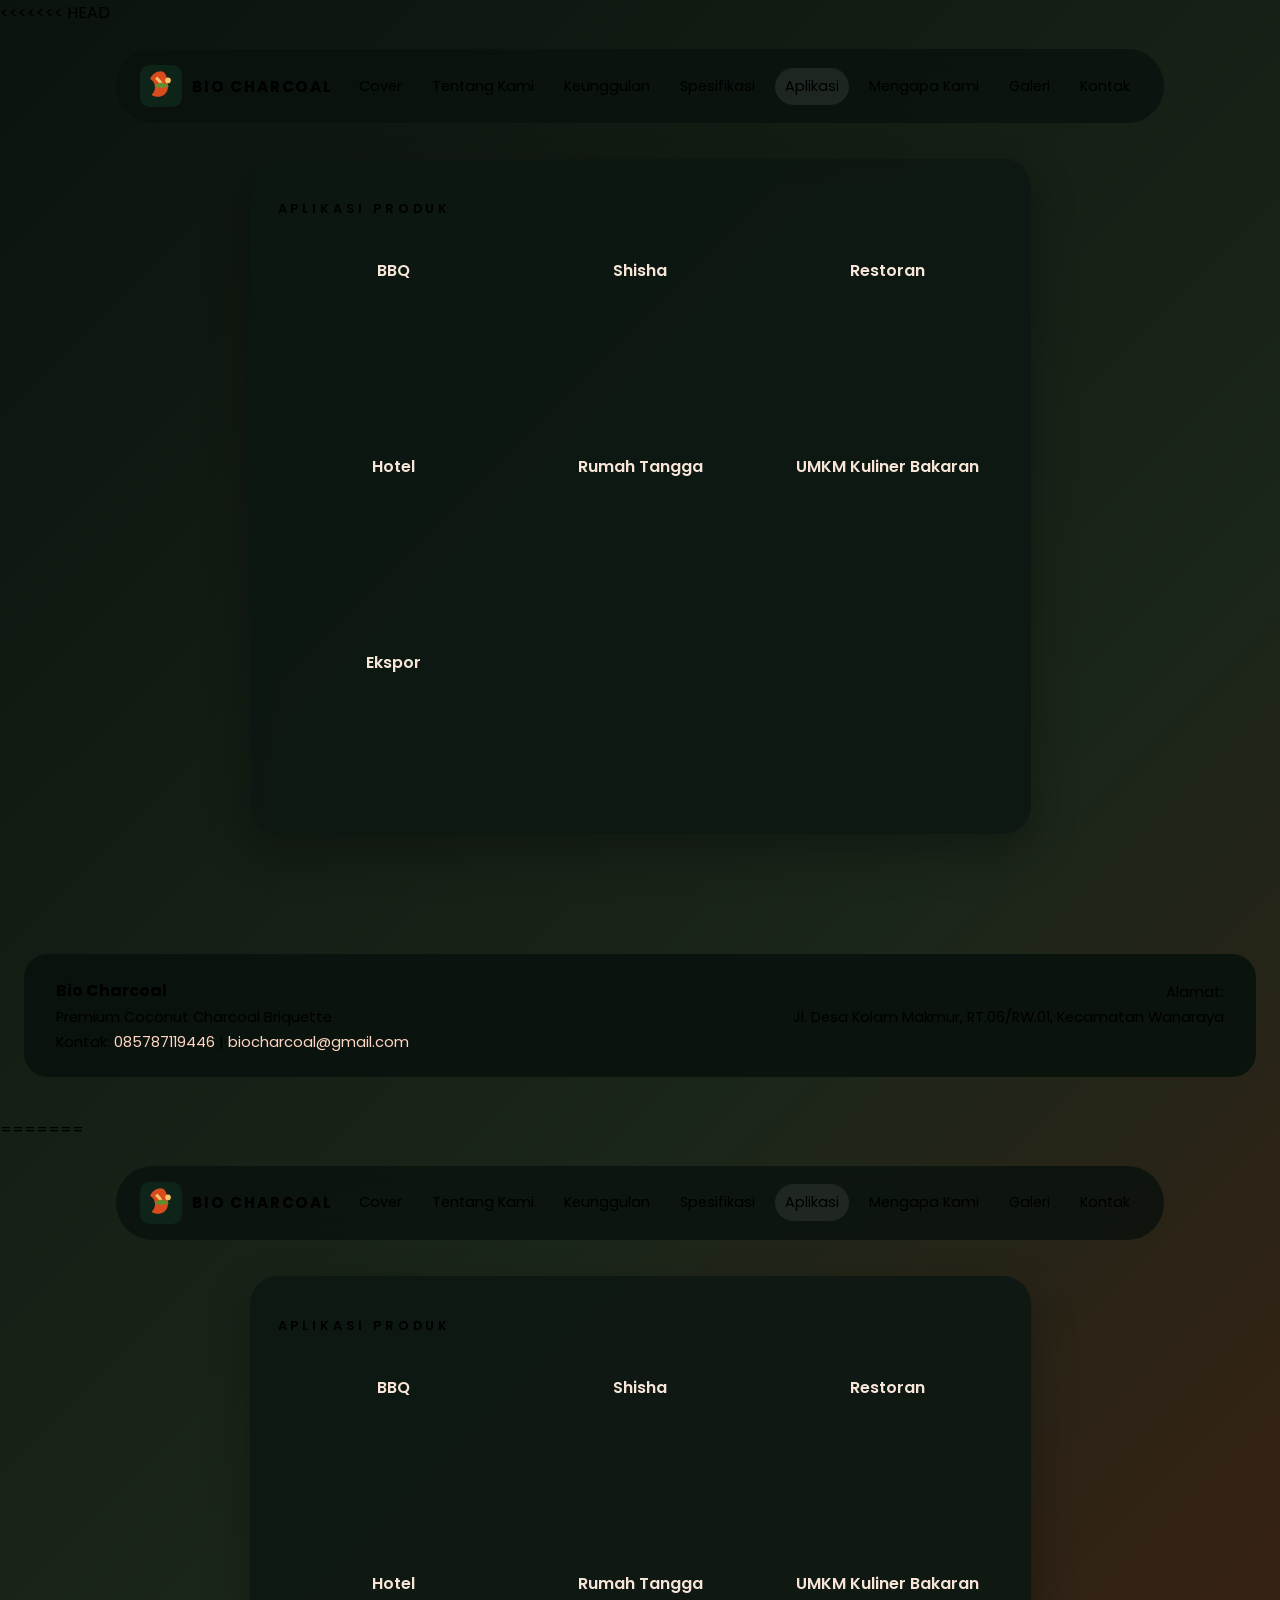
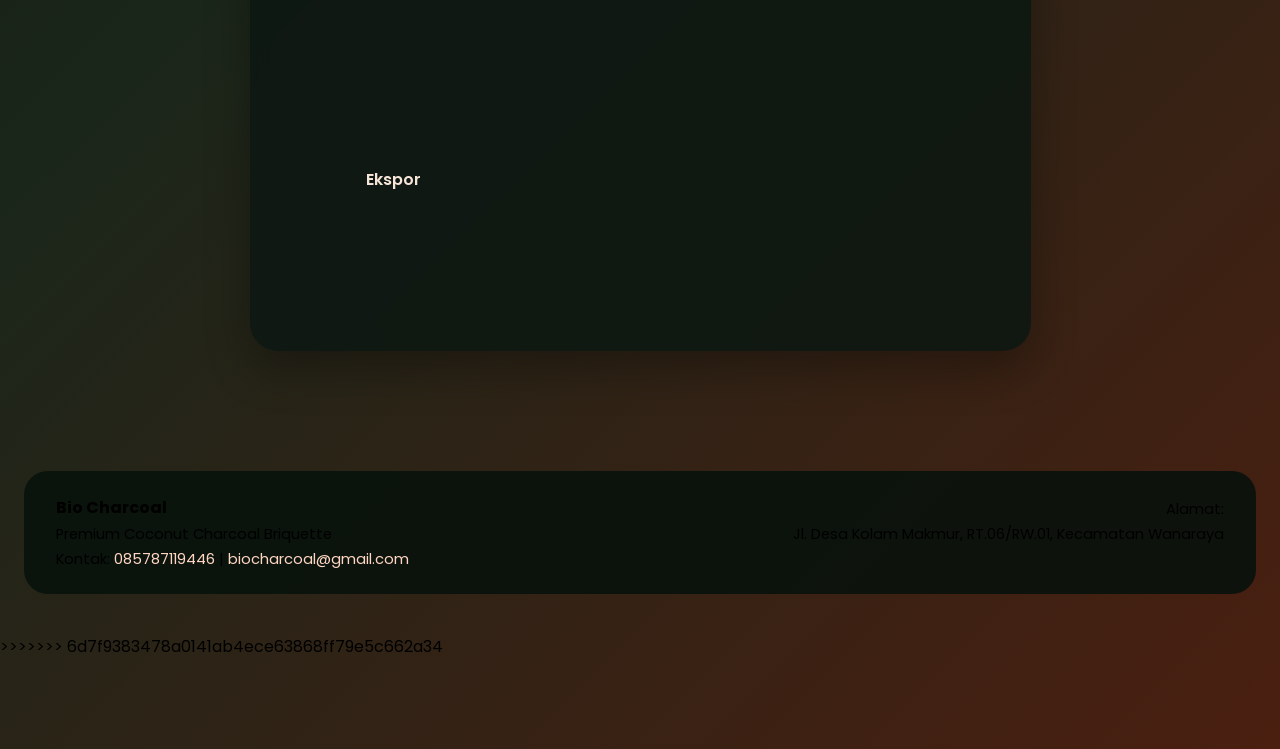
==== commit f11252aa: "Update website Bio Charcoal" ====
--- a/aplikasi.html
+++ b/aplikasi.html
@@ -1,3 +1,4 @@
+<<<<<<< HEAD
 <!DOCTYPE html>
 <html lang="id">
   <head>
@@ -57,3 +58,64 @@
     <script src="script.js"></script>
   </body>
 </html>
+=======
+<!DOCTYPE html>
+<html lang="id">
+  <head>
+    <meta charset="UTF-8" />
+    <meta name="viewport" content="width=device-width, initial-scale=1.0" />
+    <title>Aplikasi Produk - Bio Charcoal</title>
+    <link rel="preconnect" href="https://fonts.googleapis.com" />
+    <link rel="preconnect" href="https://fonts.gstatic.com" crossorigin />
+    <link href="https://fonts.googleapis.com/css2?family=Poppins:wght@400;500;600;700&display=swap" rel="stylesheet" />
+    <link rel="stylesheet" href="style.css" />
+  </head>
+  <body>
+    <div class="page-shell">
+      <header class="topbar">
+        <a class="brand" href="index.html">
+          <img src="assets/logo.svg" alt="Logo Bio Charcoal" />
+          <span>Bio Charcoal</span>
+        </a>
+        <nav class="main-nav">
+          <a href="index.html">Cover</a>
+          <a href="tentang.html">Tentang Kami</a>
+          <a href="keunggulan.html">Keunggulan</a>
+          <a href="spesifikasi.html">Spesifikasi</a>
+          <a class="active" href="aplikasi.html">Aplikasi</a>
+          <a href="mengapa.html">Mengapa Kami</a>
+          <a href="galeri.html">Galeri</a>
+          <a href="kontak.html">Kontak</a>
+        </nav>
+      </header>
+
+      <main class="content">
+        <section class="section-card">
+          <p class="eyebrow">Aplikasi Produk</p>
+          <div class="card-list">
+            <div class="mini-card">BBQ</div>
+            <div class="mini-card">Shisha</div>
+            <div class="mini-card">Restoran</div>
+            <div class="mini-card">Hotel</div>
+            <div class="mini-card">Rumah Tangga</div>
+            <div class="mini-card">UMKM Kuliner Bakaran</div>
+            <div class="mini-card">Ekspor</div>
+          </div>
+        </section>
+      </main>
+      <footer class="site-footer">
+        <div class="footer-left">
+          <strong>Bio Charcoal</strong>
+          <p>Premium Coconut Charcoal Briquette</p>
+          <p>Kontak: <a href="https://wa.me/6285787119446" target="_blank" rel="noopener">085787119446</a> | <a href="mailto:biocharcoal@gmail.com">biocharcoal@gmail.com</a></p>
+        </div>
+        <div class="footer-right">
+          <p>Alamat:</p>
+          <p>Jl. Desa Kolam Makmur, RT.06/RW.01, Kecamatan Wanaraya</p>
+        </div>
+      </footer>
+    </div>
+    <script src="script.js"></script>
+  </body>
+</html>
+>>>>>>> 6d7f9383478a0141ab4ece63868ff79e5c662a34
--- a/style.css
+++ b/style.css
@@ -1,3 +1,4 @@
+<<<<<<< HEAD
 :root {
   color-scheme: dark;
   --bg: #0b130d;
@@ -620,3 +621,627 @@
     text-align: left;
   }
 }
+=======
+:root {
+  color-scheme: dark;
+  --bg: #0b130d;
+  --panel: rgba(19, 34, 22, 0.95);
+  --panel-2: rgba(255, 255, 255, 0.06);
+  --accent: #d84b1f;
+  --accent-2: #5f8f2e;
+  --text: #f7f5ee;
+  --muted: #c7d2b8;
+  --border: rgba(216, 75, 31, 0.35);
+}
+
+* {
+  box-sizing: border-box;
+}
+
+body {
+  margin: 0;
+  font-family: "Poppins", sans-serif;
+  color: var(--text);
+  background: linear-gradient(135deg, #0b130d 0%, #1b261a 50%, #4a1f10 100%);
+  min-height: 100vh;
+  padding-bottom: 90px;
+}
+
+img {
+  max-width: 100%;
+  display: block;
+}
+
+.page-shell {
+  min-height: 100vh;
+  padding: 24px 24px 40px;
+  display: flex;
+  flex-direction: column;
+}
+
+.topbar {
+  display: flex;
+  justify-content: space-between;
+  align-items: center;
+  gap: 16px;
+  max-width: 1280px;
+  margin: 0 auto 24px;
+  padding: 16px 24px;
+  border: 1px solid var(--border);
+  border-radius: 999px;
+  background: rgba(9, 18, 13, 0.8);
+  backdrop-filter: blur(12px);
+}
+
+.brand {
+  display: flex;
+  align-items: center;
+  gap: 10px;
+  text-decoration: none;
+  color: var(--text);
+  font-weight: 700;
+  text-transform: uppercase;
+  letter-spacing: 0.12em;
+  font-size: 0.95rem;
+}
+
+.brand img {
+  width: 42px;
+  height: 42px;
+}
+
+.main-nav {
+  display: flex;
+  flex-wrap: wrap;
+  gap: 10px;
+}
+
+.main-nav a {
+  text-decoration: none;
+  color: var(--muted);
+  padding: 8px 10px;
+  border-radius: 999px;
+  transition: 0.2s ease;
+  font-size: 0.9rem;
+}
+
+.main-nav a:hover,
+.main-nav a.active {
+  color: var(--text);
+  background: rgba(255,255,255,0.08);
+}
+
+.cover-page {
+  background-image: linear-gradient(rgba(7, 12, 9, 0.7), rgba(7, 12, 9, 0.75)), url("https://images.unsplash.com/photo-1544025162-d76694265947?auto=format&fit=crop&w=1400&q=80");
+  background-size: cover;
+  background-position: center;
+}
+
+.hero-screen {
+  max-width: 1280px;
+  margin: 0 auto;
+  display: grid;
+  align-items: center;
+  min-height: calc(100vh - 140px);
+}
+
+.hero-card,
+.section-card {
+  background: rgba(14, 24, 18, 0.9);
+  border: 1px solid var(--border);
+  border-radius: 28px;
+  box-shadow: 0 18px 45px rgba(0,0,0,0.3);
+  backdrop-filter: blur(10px);
+}
+
+.large-hero {
+  padding: 56px;
+  max-width: 860px;
+  overflow: hidden;
+}
+
+.hero-copy h1 {
+  font-size: clamp(2.4rem, 5vw, 4.4rem);
+  margin: 10px 0 14px;
+  color: #fff;
+}
+
+.eyebrow {
+  text-transform: uppercase;
+  letter-spacing: 0.3em;
+  font-size: 0.8rem;
+  color: var(--accent-2);
+  font-weight: 600;
+}
+
+.lead {
+  font-size: 1.05rem;
+  line-height: 1.8;
+  color: var(--muted);
+  max-width: 720px;
+}
+
+.actions {
+  display: flex;
+  gap: 14px;
+  flex-wrap: wrap;
+  margin-top: 24px;
+}
+
+.btn {
+  display: inline-block;
+  padding: 12px 18px;
+  border-radius: 999px;
+  text-decoration: none;
+  font-weight: 600;
+  transition: transform 0.2s ease, box-shadow 0.2s ease;
+}
+
+.btn:hover {
+  transform: translateY(-2px);
+}
+
+.btn-primary {
+  background: var(--accent);
+  color: #fff7f2;
+}
+
+.btn-secondary {
+  background: transparent;
+  color: var(--text);
+  border: 1px solid var(--border);
+}
+
+.content {
+  max-width: 1280px;
+  margin: 0 auto;
+  padding: 12px 0 0;
+}
+
+.section-card {
+  padding: 28px;
+}
+
+.section-card h2,
+.section-card h3 {
+  margin-top: 0;
+}
+
+.feature-grid {
+  display: grid;
+  grid-template-columns: repeat(3, minmax(0, 1fr));
+  gap: 18px;
+  margin-top: 20px;
+}
+
+.feature-card,
+.mini-card,
+.gallery-item,
+.price-box,
+.spec-card,
+.purchase-option {
+  border: 1px solid var(--border);
+  background: var(--panel-2);
+  border-radius: 24px;
+  padding: 24px;
+  min-height: 180px;
+  display: flex;
+  flex-direction: column;
+  gap: 10px;
+}
+
+.icon {
+  font-size: 1.6rem;
+  margin-bottom: 10px;
+}
+
+.price-grid {
+  display: grid;
+  grid-template-columns: 1.2fr 0.8fr;
+  gap: 18px;
+  margin-top: 18px;
+  align-items: start;
+}
+
+.price-list {
+  display: grid;
+  gap: 10px;
+  margin-top: 6px;
+}
+
+.price-item {
+  display: flex;
+  justify-content: space-between;
+  align-items: center;
+  padding: 12px 14px;
+  border-radius: 14px;
+  background: rgba(255, 255, 255, 0.05);
+  border: 1px solid rgba(255, 255, 255, 0.08);
+}
+
+.purchase-nav {
+  display: flex;
+  gap: 10px;
+  flex-wrap: wrap;
+  margin-bottom: 10px;
+}
+
+.purchase-toggle {
+  border: 1px solid var(--border);
+  background: transparent;
+  color: var(--text);
+  padding: 10px 14px;
+  border-radius: 999px;
+  cursor: pointer;
+  font-weight: 600;
+}
+
+.purchase-toggle.active {
+  background: var(--accent);
+  color: #fff;
+}
+
+.purchase-panel {
+  display: none;
+  gap: 10px;
+}
+
+.purchase-panel.active {
+  display: grid;
+}
+
+.purchase-options {
+  display: grid;
+  gap: 12px;
+  margin-top: 14px;
+}
+
+.option-row {
+  display: flex;
+  flex-wrap: wrap;
+  gap: 10px;
+  margin-top: 8px;
+}
+
+.select-box {
+  margin-top: 6px;
+  padding: 10px 12px;
+  border-radius: 12px;
+  border: 1px solid var(--border);
+  background: rgba(255, 255, 255, 0.05);
+  color: var(--text);
+  width: 100%;
+}
+
+.select-box.compact {
+  margin-top: 0;
+  padding: 8px 10px;
+}
+
+.purchase-step {
+  border: 1px solid rgba(255,255,255,0.08);
+  background: rgba(255,255,255,0.04);
+  border-radius: 16px;
+  padding: 12px;
+}
+
+.summary-card {
+  margin-top: 10px;
+  border: 1px solid rgba(255,255,255,0.08);
+  border-radius: 14px;
+  padding: 12px;
+  background: rgba(255,255,255,0.03);
+}
+
+.summary-title {
+  margin: 0 0 8px;
+  font-weight: 700;
+  color: #fff;
+}
+
+.summary-row {
+  display: flex;
+  justify-content: space-between;
+  align-items: center;
+  gap: 8px;
+  flex-wrap: wrap;
+  margin-bottom: 8px;
+}
+
+.step-list ol {
+  margin: 8px 0 0;
+  padding-left: 18px;
+  color: var(--muted);
+}
+
+textarea.select-box {
+  min-height: 80px;
+  resize: vertical;
+}
+
+.note-preview {
+  white-space: pre-wrap;
+  background: rgba(0,0,0,0.18);
+  border: 1px solid rgba(255,255,255,0.08);
+  padding: 12px;
+  border-radius: 12px;
+  color: var(--muted);
+  font-size: 0.9rem;
+  margin-top: 8px;
+}
+
+.action-row {
+  display: flex;
+  flex-wrap: wrap;
+  gap: 10px;
+  margin-top: 10px;
+}
+
+.product-visuals {
+  display: grid;
+  grid-template-columns: repeat(2, minmax(0, 1fr));
+  gap: 12px;
+  margin-top: 16px;
+}
+
+.product-card {
+  border: 1px solid var(--border);
+  border-radius: 16px;
+  overflow: hidden;
+  background: rgba(255,255,255,0.04);
+}
+
+.product-card img {
+  width: 100%;
+  height: 180px;
+  object-fit: cover;
+}
+
+.product-card p {
+  padding: 10px 12px;
+  margin: 0;
+  font-weight: 600;
+  color: #fff;
+}
+
+.stock-panel {
+  margin-top: 16px;
+  border: 1px solid var(--border);
+  border-radius: 18px;
+  padding: 16px;
+  background: rgba(255,255,255,0.04);
+}
+
+.stock-panel input {
+  width: 100%;
+  padding: 10px 12px;
+  border-radius: 12px;
+  border: 1px solid var(--border);
+  background: rgba(255,255,255,0.05);
+  color: var(--text);
+  margin-top: 8px;
+}
+
+.stock-panel button {
+  margin-top: 8px;
+}
+
+.pill-group {
+  display: flex;
+  flex-wrap: wrap;
+  gap: 10px;
+  margin-top: 18px;
+}
+
+.pill {
+  padding: 8px 12px;
+  border-radius: 999px;
+  background: rgba(95, 143, 46, 0.2);
+  color: #eaf7d8;
+  border: 1px solid rgba(95, 143, 46, 0.35);
+}
+
+.table-wrap {
+  overflow-x: auto;
+  margin-top: 16px;
+}
+
+table {
+  width: 100%;
+  border-collapse: collapse;
+  background: rgba(255,255,255,0.03);
+}
+
+th,
+td {
+  padding: 12px 14px;
+  border-bottom: 1px solid rgba(255,255,255,0.1);
+  text-align: left;
+}
+
+th {
+  color: var(--accent-2);
+  text-transform: uppercase;
+  letter-spacing: 0.08em;
+  font-size: 0.8rem;
+}
+
+.card-list,
+.gallery-grid {
+  display: grid;
+  grid-template-columns: repeat(3, minmax(0, 1fr));
+  gap: 16px;
+  margin-top: 16px;
+}
+
+.mini-card {
+  text-align: center;
+  font-weight: 600;
+  color: #f7e6d8;
+}
+
+.gallery-item {
+  min-height: 130px;
+  display: flex;
+  align-items: center;
+  justify-content: center;
+  color: #f7e6d8;
+  font-weight: 600;
+}
+
+.contact-list {
+  list-style: none;
+  padding: 0;
+  display: grid;
+  gap: 10px;
+}
+
+.contact-list a {
+  color: #ffd6c2;
+  text-decoration: none;
+}
+
+.qr-box {
+  margin-top: 18px;
+  display: inline-block;
+  text-align: center;
+}
+
+.qr-box img {
+  border-radius: 16px;
+  border: 1px solid var(--border);
+}
+
+.closing {
+  margin-top: 20px;
+  font-weight: 700;
+  color: var(--accent-2);
+}
+
+.price-bar {
+  position: fixed;
+  left: 0;
+  right: 0;
+  bottom: 0;
+  z-index: 1000;
+  display: flex;
+  justify-content: center;
+  pointer-events: none;
+}
+
+.price-bar-inner {
+  width: min(1100px, calc(100% - 24px));
+  margin: 0 auto 12px;
+  padding: 12px 16px;
+  border: 1px solid var(--border);
+  border-radius: 999px;
+  background: rgba(9, 18, 13, 0.95);
+  box-shadow: 0 10px 25px rgba(0,0,0,0.3);
+  display: flex;
+  justify-content: space-between;
+  align-items: center;
+  gap: 10px;
+  flex-wrap: wrap;
+  pointer-events: auto;
+}
+
+.price-bar-inner span {
+  color: var(--muted);
+  font-size: 0.95rem;
+}
+
+.price-bar-inner strong {
+  color: #fff;
+}
+
+.price-bar .btn {
+  padding: 10px 14px;
+  font-size: 0.9rem;
+}
+
+.site-footer {
+  width: 100%;
+  max-width: none;
+  margin: 120px 0 0;
+  padding: 24px 32px;
+  border: 1px solid var(--border);
+  border-radius: 24px;
+  display: flex;
+  justify-content: space-between;
+  align-items: flex-start;
+  gap: 20px;
+  background: rgba(9, 18, 13, 0.92);
+  color: var(--muted);
+  flex-wrap: wrap;
+}
+
+.site-footer strong {
+  color: var(--text);
+}
+
+.site-footer p {
+  margin: 4px 0 0;
+  font-size: 0.92rem;
+}
+
+.site-footer a {
+  color: #ffd6c2;
+  text-decoration: none;
+}
+
+.site-footer a:hover {
+  color: var(--text);
+}
+
+.footer-left,
+.footer-right {
+  flex: 1 1 260px;
+}
+
+.footer-right {
+  text-align: right;
+}
+
+@media (max-width: 900px) {
+  .topbar {
+    border-radius: 24px;
+    flex-direction: column;
+    align-items: flex-start;
+  }
+
+  .feature-grid,
+  .card-list,
+  .gallery-grid,
+  .price-grid {
+    grid-template-columns: 1fr 1fr;
+  }
+}
+
+@media (max-width: 640px) {
+  .page-shell {
+    padding: 12px;
+  }
+
+  .large-hero,
+  .section-card {
+    padding: 20px;
+  }
+
+  .feature-grid,
+  .card-list,
+  .gallery-grid,
+  .price-grid {
+    grid-template-columns: 1fr;
+  }
+
+  .price-bar-inner {
+    border-radius: 20px;
+    justify-content: center;
+    text-align: center;
+  }
+
+  .footer-right {
+    text-align: left;
+  }
+}
+>>>>>>> 6d7f9383478a0141ab4ece63868ff79e5c662a34
--- a/style.css
+++ b/style.css
@@ -1,3 +1,4 @@
+<<<<<<< HEAD
 :root {
   color-scheme: dark;
   --bg: #0b130d;
@@ -620,3 +621,627 @@
     text-align: left;
   }
 }
+=======
+:root {
+  color-scheme: dark;
+  --bg: #0b130d;
+  --panel: rgba(19, 34, 22, 0.95);
+  --panel-2: rgba(255, 255, 255, 0.06);
+  --accent: #d84b1f;
+  --accent-2: #5f8f2e;
+  --text: #f7f5ee;
+  --muted: #c7d2b8;
+  --border: rgba(216, 75, 31, 0.35);
+}
+
+* {
+  box-sizing: border-box;
+}
+
+body {
+  margin: 0;
+  font-family: "Poppins", sans-serif;
+  color: var(--text);
+  background: linear-gradient(135deg, #0b130d 0%, #1b261a 50%, #4a1f10 100%);
+  min-height: 100vh;
+  padding-bottom: 90px;
+}
+
+img {
+  max-width: 100%;
+  display: block;
+}
+
+.page-shell {
+  min-height: 100vh;
+  padding: 24px 24px 40px;
+  display: flex;
+  flex-direction: column;
+}
+
+.topbar {
+  display: flex;
+  justify-content: space-between;
+  align-items: center;
+  gap: 16px;
+  max-width: 1280px;
+  margin: 0 auto 24px;
+  padding: 16px 24px;
+  border: 1px solid var(--border);
+  border-radius: 999px;
+  background: rgba(9, 18, 13, 0.8);
+  backdrop-filter: blur(12px);
+}
+
+.brand {
+  display: flex;
+  align-items: center;
+  gap: 10px;
+  text-decoration: none;
+  color: var(--text);
+  font-weight: 700;
+  text-transform: uppercase;
+  letter-spacing: 0.12em;
+  font-size: 0.95rem;
+}
+
+.brand img {
+  width: 42px;
+  height: 42px;
+}
+
+.main-nav {
+  display: flex;
+  flex-wrap: wrap;
+  gap: 10px;
+}
+
+.main-nav a {
+  text-decoration: none;
+  color: var(--muted);
+  padding: 8px 10px;
+  border-radius: 999px;
+  transition: 0.2s ease;
+  font-size: 0.9rem;
+}
+
+.main-nav a:hover,
+.main-nav a.active {
+  color: var(--text);
+  background: rgba(255,255,255,0.08);
+}
+
+.cover-page {
+  background-image: linear-gradient(rgba(7, 12, 9, 0.7), rgba(7, 12, 9, 0.75)), url("https://images.unsplash.com/photo-1544025162-d76694265947?auto=format&fit=crop&w=1400&q=80");
+  background-size: cover;
+  background-position: center;
+}
+
+.hero-screen {
+  max-width: 1280px;
+  margin: 0 auto;
+  display: grid;
+  align-items: center;
+  min-height: calc(100vh - 140px);
+}
+
+.hero-card,
+.section-card {
+  background: rgba(14, 24, 18, 0.9);
+  border: 1px solid var(--border);
+  border-radius: 28px;
+  box-shadow: 0 18px 45px rgba(0,0,0,0.3);
+  backdrop-filter: blur(10px);
+}
+
+.large-hero {
+  padding: 56px;
+  max-width: 860px;
+  overflow: hidden;
+}
+
+.hero-copy h1 {
+  font-size: clamp(2.4rem, 5vw, 4.4rem);
+  margin: 10px 0 14px;
+  color: #fff;
+}
+
+.eyebrow {
+  text-transform: uppercase;
+  letter-spacing: 0.3em;
+  font-size: 0.8rem;
+  color: var(--accent-2);
+  font-weight: 600;
+}
+
+.lead {
+  font-size: 1.05rem;
+  line-height: 1.8;
+  color: var(--muted);
+  max-width: 720px;
+}
+
+.actions {
+  display: flex;
+  gap: 14px;
+  flex-wrap: wrap;
+  margin-top: 24px;
+}
+
+.btn {
+  display: inline-block;
+  padding: 12px 18px;
+  border-radius: 999px;
+  text-decoration: none;
+  font-weight: 600;
+  transition: transform 0.2s ease, box-shadow 0.2s ease;
+}
+
+.btn:hover {
+  transform: translateY(-2px);
+}
+
+.btn-primary {
+  background: var(--accent);
+  color: #fff7f2;
+}
+
+.btn-secondary {
+  background: transparent;
+  color: var(--text);
+  border: 1px solid var(--border);
+}
+
+.content {
+  max-width: 1280px;
+  margin: 0 auto;
+  padding: 12px 0 0;
+}
+
+.section-card {
+  padding: 28px;
+}
+
+.section-card h2,
+.section-card h3 {
+  margin-top: 0;
+}
+
+.feature-grid {
+  display: grid;
+  grid-template-columns: repeat(3, minmax(0, 1fr));
+  gap: 18px;
+  margin-top: 20px;
+}
+
+.feature-card,
+.mini-card,
+.gallery-item,
+.price-box,
+.spec-card,
+.purchase-option {
+  border: 1px solid var(--border);
+  background: var(--panel-2);
+  border-radius: 24px;
+  padding: 24px;
+  min-height: 180px;
+  display: flex;
+  flex-direction: column;
+  gap: 10px;
+}
+
+.icon {
+  font-size: 1.6rem;
+  margin-bottom: 10px;
+}
+
+.price-grid {
+  display: grid;
+  grid-template-columns: 1.2fr 0.8fr;
+  gap: 18px;
+  margin-top: 18px;
+  align-items: start;
+}
+
+.price-list {
+  display: grid;
+  gap: 10px;
+  margin-top: 6px;
+}
+
+.price-item {
+  display: flex;
+  justify-content: space-between;
+  align-items: center;
+  padding: 12px 14px;
+  border-radius: 14px;
+  background: rgba(255, 255, 255, 0.05);
+  border: 1px solid rgba(255, 255, 255, 0.08);
+}
+
+.purchase-nav {
+  display: flex;
+  gap: 10px;
+  flex-wrap: wrap;
+  margin-bottom: 10px;
+}
+
+.purchase-toggle {
+  border: 1px solid var(--border);
+  background: transparent;
+  color: var(--text);
+  padding: 10px 14px;
+  border-radius: 999px;
+  cursor: pointer;
+  font-weight: 600;
+}
+
+.purchase-toggle.active {
+  background: var(--accent);
+  color: #fff;
+}
+
+.purchase-panel {
+  display: none;
+  gap: 10px;
+}
+
+.purchase-panel.active {
+  display: grid;
+}
+
+.purchase-options {
+  display: grid;
+  gap: 12px;
+  margin-top: 14px;
+}
+
+.option-row {
+  display: flex;
+  flex-wrap: wrap;
+  gap: 10px;
+  margin-top: 8px;
+}
+
+.select-box {
+  margin-top: 6px;
+  padding: 10px 12px;
+  border-radius: 12px;
+  border: 1px solid var(--border);
+  background: rgba(255, 255, 255, 0.05);
+  color: var(--text);
+  width: 100%;
+}
+
+.select-box.compact {
+  margin-top: 0;
+  padding: 8px 10px;
+}
+
+.purchase-step {
+  border: 1px solid rgba(255,255,255,0.08);
+  background: rgba(255,255,255,0.04);
+  border-radius: 16px;
+  padding: 12px;
+}
+
+.summary-card {
+  margin-top: 10px;
+  border: 1px solid rgba(255,255,255,0.08);
+  border-radius: 14px;
+  padding: 12px;
+  background: rgba(255,255,255,0.03);
+}
+
+.summary-title {
+  margin: 0 0 8px;
+  font-weight: 700;
+  color: #fff;
+}
+
+.summary-row {
+  display: flex;
+  justify-content: space-between;
+  align-items: center;
+  gap: 8px;
+  flex-wrap: wrap;
+  margin-bottom: 8px;
+}
+
+.step-list ol {
+  margin: 8px 0 0;
+  padding-left: 18px;
+  color: var(--muted);
+}
+
+textarea.select-box {
+  min-height: 80px;
+  resize: vertical;
+}
+
+.note-preview {
+  white-space: pre-wrap;
+  background: rgba(0,0,0,0.18);
+  border: 1px solid rgba(255,255,255,0.08);
+  padding: 12px;
+  border-radius: 12px;
+  color: var(--muted);
+  font-size: 0.9rem;
+  margin-top: 8px;
+}
+
+.action-row {
+  display: flex;
+  flex-wrap: wrap;
+  gap: 10px;
+  margin-top: 10px;
+}
+
+.product-visuals {
+  display: grid;
+  grid-template-columns: repeat(2, minmax(0, 1fr));
+  gap: 12px;
+  margin-top: 16px;
+}
+
+.product-card {
+  border: 1px solid var(--border);
+  border-radius: 16px;
+  overflow: hidden;
+  background: rgba(255,255,255,0.04);
+}
+
+.product-card img {
+  width: 100%;
+  height: 180px;
+  object-fit: cover;
+}
+
+.product-card p {
+  padding: 10px 12px;
+  margin: 0;
+  font-weight: 600;
+  color: #fff;
+}
+
+.stock-panel {
+  margin-top: 16px;
+  border: 1px solid var(--border);
+  border-radius: 18px;
+  padding: 16px;
+  background: rgba(255,255,255,0.04);
+}
+
+.stock-panel input {
+  width: 100%;
+  padding: 10px 12px;
+  border-radius: 12px;
+  border: 1px solid var(--border);
+  background: rgba(255,255,255,0.05);
+  color: var(--text);
+  margin-top: 8px;
+}
+
+.stock-panel button {
+  margin-top: 8px;
+}
+
+.pill-group {
+  display: flex;
+  flex-wrap: wrap;
+  gap: 10px;
+  margin-top: 18px;
+}
+
+.pill {
+  padding: 8px 12px;
+  border-radius: 999px;
+  background: rgba(95, 143, 46, 0.2);
+  color: #eaf7d8;
+  border: 1px solid rgba(95, 143, 46, 0.35);
+}
+
+.table-wrap {
+  overflow-x: auto;
+  margin-top: 16px;
+}
+
+table {
+  width: 100%;
+  border-collapse: collapse;
+  background: rgba(255,255,255,0.03);
+}
+
+th,
+td {
+  padding: 12px 14px;
+  border-bottom: 1px solid rgba(255,255,255,0.1);
+  text-align: left;
+}
+
+th {
+  color: var(--accent-2);
+  text-transform: uppercase;
+  letter-spacing: 0.08em;
+  font-size: 0.8rem;
+}
+
+.card-list,
+.gallery-grid {
+  display: grid;
+  grid-template-columns: repeat(3, minmax(0, 1fr));
+  gap: 16px;
+  margin-top: 16px;
+}
+
+.mini-card {
+  text-align: center;
+  font-weight: 600;
+  color: #f7e6d8;
+}
+
+.gallery-item {
+  min-height: 130px;
+  display: flex;
+  align-items: center;
+  justify-content: center;
+  color: #f7e6d8;
+  font-weight: 600;
+}
+
+.contact-list {
+  list-style: none;
+  padding: 0;
+  display: grid;
+  gap: 10px;
+}
+
+.contact-list a {
+  color: #ffd6c2;
+  text-decoration: none;
+}
+
+.qr-box {
+  margin-top: 18px;
+  display: inline-block;
+  text-align: center;
+}
+
+.qr-box img {
+  border-radius: 16px;
+  border: 1px solid var(--border);
+}
+
+.closing {
+  margin-top: 20px;
+  font-weight: 700;
+  color: var(--accent-2);
+}
+
+.price-bar {
+  position: fixed;
+  left: 0;
+  right: 0;
+  bottom: 0;
+  z-index: 1000;
+  display: flex;
+  justify-content: center;
+  pointer-events: none;
+}
+
+.price-bar-inner {
+  width: min(1100px, calc(100% - 24px));
+  margin: 0 auto 12px;
+  padding: 12px 16px;
+  border: 1px solid var(--border);
+  border-radius: 999px;
+  background: rgba(9, 18, 13, 0.95);
+  box-shadow: 0 10px 25px rgba(0,0,0,0.3);
+  display: flex;
+  justify-content: space-between;
+  align-items: center;
+  gap: 10px;
+  flex-wrap: wrap;
+  pointer-events: auto;
+}
+
+.price-bar-inner span {
+  color: var(--muted);
+  font-size: 0.95rem;
+}
+
+.price-bar-inner strong {
+  color: #fff;
+}
+
+.price-bar .btn {
+  padding: 10px 14px;
+  font-size: 0.9rem;
+}
+
+.site-footer {
+  width: 100%;
+  max-width: none;
+  margin: 120px 0 0;
+  padding: 24px 32px;
+  border: 1px solid var(--border);
+  border-radius: 24px;
+  display: flex;
+  justify-content: space-between;
+  align-items: flex-start;
+  gap: 20px;
+  background: rgba(9, 18, 13, 0.92);
+  color: var(--muted);
+  flex-wrap: wrap;
+}
+
+.site-footer strong {
+  color: var(--text);
+}
+
+.site-footer p {
+  margin: 4px 0 0;
+  font-size: 0.92rem;
+}
+
+.site-footer a {
+  color: #ffd6c2;
+  text-decoration: none;
+}
+
+.site-footer a:hover {
+  color: var(--text);
+}
+
+.footer-left,
+.footer-right {
+  flex: 1 1 260px;
+}
+
+.footer-right {
+  text-align: right;
+}
+
+@media (max-width: 900px) {
+  .topbar {
+    border-radius: 24px;
+    flex-direction: column;
+    align-items: flex-start;
+  }
+
+  .feature-grid,
+  .card-list,
+  .gallery-grid,
+  .price-grid {
+    grid-template-columns: 1fr 1fr;
+  }
+}
+
+@media (max-width: 640px) {
+  .page-shell {
+    padding: 12px;
+  }
+
+  .large-hero,
+  .section-card {
+    padding: 20px;
+  }
+
+  .feature-grid,
+  .card-list,
+  .gallery-grid,
+  .price-grid {
+    grid-template-columns: 1fr;
+  }
+
+  .price-bar-inner {
+    border-radius: 20px;
+    justify-content: center;
+    text-align: center;
+  }
+
+  .footer-right {
+    text-align: left;
+  }
+}
+>>>>>>> 6d7f9383478a0141ab4ece63868ff79e5c662a34
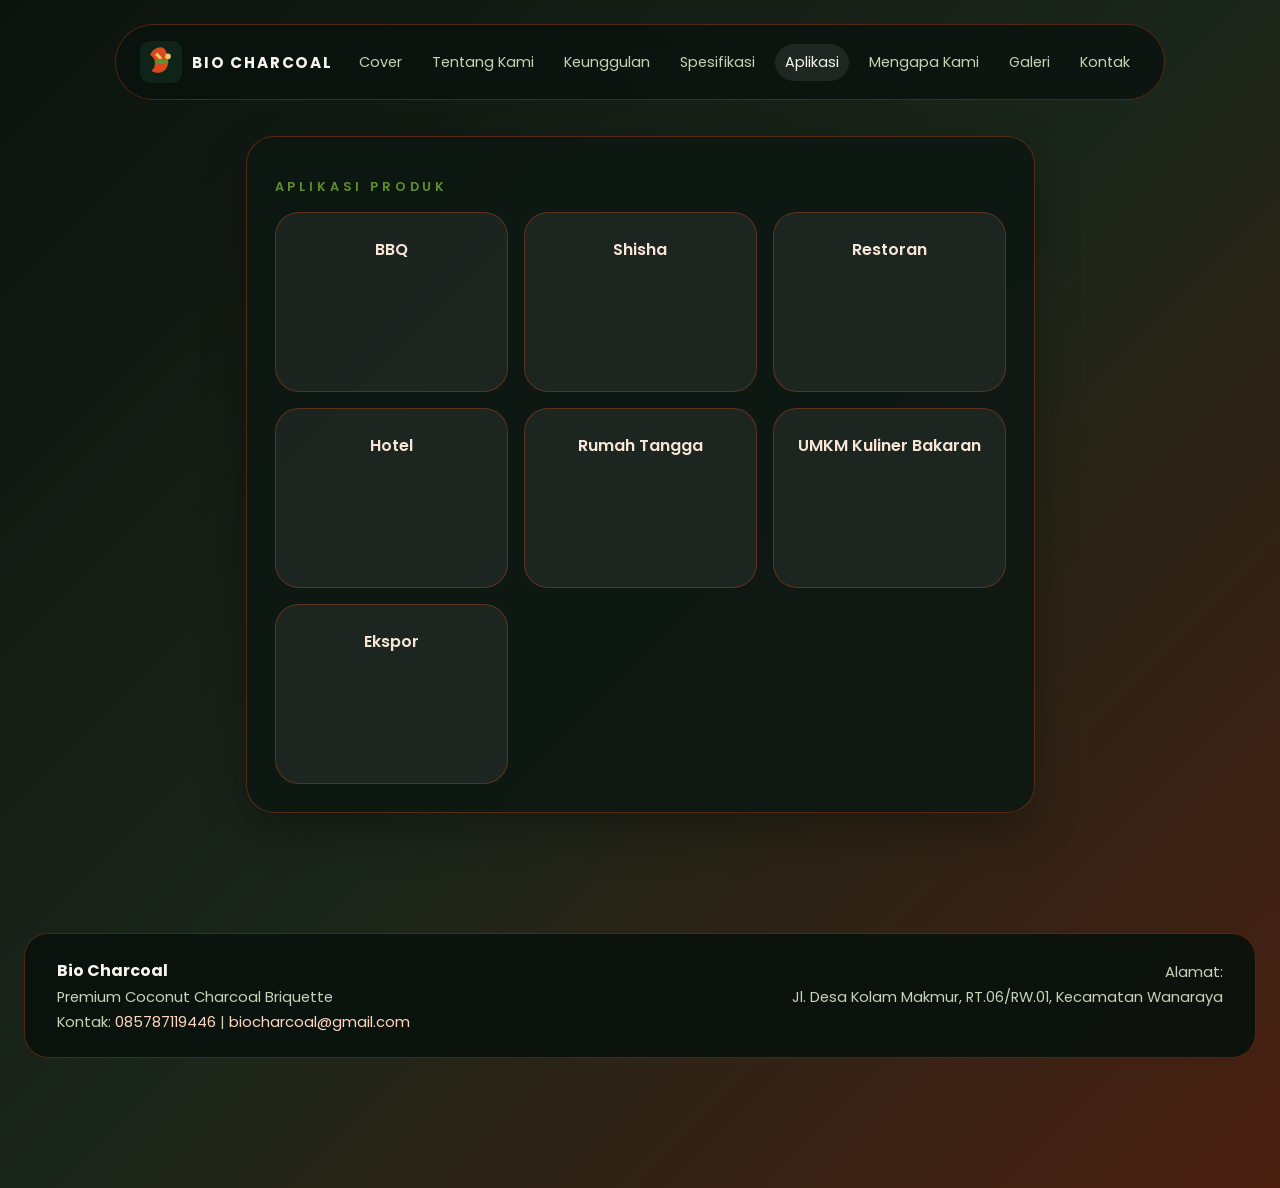
==== commit 55216706: "Update website" ====
--- a/aplikasi.html
+++ b/aplikasi.html
@@ -1,4 +1,3 @@
-<<<<<<< HEAD
 <!DOCTYPE html>
 <html lang="id">
   <head>
@@ -58,64 +57,3 @@
     <script src="script.js"></script>
   </body>
 </html>
-=======
-<!DOCTYPE html>
-<html lang="id">
-  <head>
-    <meta charset="UTF-8" />
-    <meta name="viewport" content="width=device-width, initial-scale=1.0" />
-    <title>Aplikasi Produk - Bio Charcoal</title>
-    <link rel="preconnect" href="https://fonts.googleapis.com" />
-    <link rel="preconnect" href="https://fonts.gstatic.com" crossorigin />
-    <link href="https://fonts.googleapis.com/css2?family=Poppins:wght@400;500;600;700&display=swap" rel="stylesheet" />
-    <link rel="stylesheet" href="style.css" />
-  </head>
-  <body>
-    <div class="page-shell">
-      <header class="topbar">
-        <a class="brand" href="index.html">
-          <img src="assets/logo.svg" alt="Logo Bio Charcoal" />
-          <span>Bio Charcoal</span>
-        </a>
-        <nav class="main-nav">
-          <a href="index.html">Cover</a>
-          <a href="tentang.html">Tentang Kami</a>
-          <a href="keunggulan.html">Keunggulan</a>
-          <a href="spesifikasi.html">Spesifikasi</a>
-          <a class="active" href="aplikasi.html">Aplikasi</a>
-          <a href="mengapa.html">Mengapa Kami</a>
-          <a href="galeri.html">Galeri</a>
-          <a href="kontak.html">Kontak</a>
-        </nav>
-      </header>
-
-      <main class="content">
-        <section class="section-card">
-          <p class="eyebrow">Aplikasi Produk</p>
-          <div class="card-list">
-            <div class="mini-card">BBQ</div>
-            <div class="mini-card">Shisha</div>
-            <div class="mini-card">Restoran</div>
-            <div class="mini-card">Hotel</div>
-            <div class="mini-card">Rumah Tangga</div>
-            <div class="mini-card">UMKM Kuliner Bakaran</div>
-            <div class="mini-card">Ekspor</div>
-          </div>
-        </section>
-      </main>
-      <footer class="site-footer">
-        <div class="footer-left">
-          <strong>Bio Charcoal</strong>
-          <p>Premium Coconut Charcoal Briquette</p>
-          <p>Kontak: <a href="https://wa.me/6285787119446" target="_blank" rel="noopener">085787119446</a> | <a href="mailto:biocharcoal@gmail.com">biocharcoal@gmail.com</a></p>
-        </div>
-        <div class="footer-right">
-          <p>Alamat:</p>
-          <p>Jl. Desa Kolam Makmur, RT.06/RW.01, Kecamatan Wanaraya</p>
-        </div>
-      </footer>
-    </div>
-    <script src="script.js"></script>
-  </body>
-</html>
->>>>>>> 6d7f9383478a0141ab4ece63868ff79e5c662a34
--- a/style.css
+++ b/style.css
@@ -1,4 +1,3 @@
-<<<<<<< HEAD
 :root {
   color-scheme: dark;
   --bg: #0b130d;
@@ -621,627 +620,3 @@
     text-align: left;
   }
 }
-=======
-:root {
-  color-scheme: dark;
-  --bg: #0b130d;
-  --panel: rgba(19, 34, 22, 0.95);
-  --panel-2: rgba(255, 255, 255, 0.06);
-  --accent: #d84b1f;
-  --accent-2: #5f8f2e;
-  --text: #f7f5ee;
-  --muted: #c7d2b8;
-  --border: rgba(216, 75, 31, 0.35);
-}
-
-* {
-  box-sizing: border-box;
-}
-
-body {
-  margin: 0;
-  font-family: "Poppins", sans-serif;
-  color: var(--text);
-  background: linear-gradient(135deg, #0b130d 0%, #1b261a 50%, #4a1f10 100%);
-  min-height: 100vh;
-  padding-bottom: 90px;
-}
-
-img {
-  max-width: 100%;
-  display: block;
-}
-
-.page-shell {
-  min-height: 100vh;
-  padding: 24px 24px 40px;
-  display: flex;
-  flex-direction: column;
-}
-
-.topbar {
-  display: flex;
-  justify-content: space-between;
-  align-items: center;
-  gap: 16px;
-  max-width: 1280px;
-  margin: 0 auto 24px;
-  padding: 16px 24px;
-  border: 1px solid var(--border);
-  border-radius: 999px;
-  background: rgba(9, 18, 13, 0.8);
-  backdrop-filter: blur(12px);
-}
-
-.brand {
-  display: flex;
-  align-items: center;
-  gap: 10px;
-  text-decoration: none;
-  color: var(--text);
-  font-weight: 700;
-  text-transform: uppercase;
-  letter-spacing: 0.12em;
-  font-size: 0.95rem;
-}
-
-.brand img {
-  width: 42px;
-  height: 42px;
-}
-
-.main-nav {
-  display: flex;
-  flex-wrap: wrap;
-  gap: 10px;
-}
-
-.main-nav a {
-  text-decoration: none;
-  color: var(--muted);
-  padding: 8px 10px;
-  border-radius: 999px;
-  transition: 0.2s ease;
-  font-size: 0.9rem;
-}
-
-.main-nav a:hover,
-.main-nav a.active {
-  color: var(--text);
-  background: rgba(255,255,255,0.08);
-}
-
-.cover-page {
-  background-image: linear-gradient(rgba(7, 12, 9, 0.7), rgba(7, 12, 9, 0.75)), url("https://images.unsplash.com/photo-1544025162-d76694265947?auto=format&fit=crop&w=1400&q=80");
-  background-size: cover;
-  background-position: center;
-}
-
-.hero-screen {
-  max-width: 1280px;
-  margin: 0 auto;
-  display: grid;
-  align-items: center;
-  min-height: calc(100vh - 140px);
-}
-
-.hero-card,
-.section-card {
-  background: rgba(14, 24, 18, 0.9);
-  border: 1px solid var(--border);
-  border-radius: 28px;
-  box-shadow: 0 18px 45px rgba(0,0,0,0.3);
-  backdrop-filter: blur(10px);
-}
-
-.large-hero {
-  padding: 56px;
-  max-width: 860px;
-  overflow: hidden;
-}
-
-.hero-copy h1 {
-  font-size: clamp(2.4rem, 5vw, 4.4rem);
-  margin: 10px 0 14px;
-  color: #fff;
-}
-
-.eyebrow {
-  text-transform: uppercase;
-  letter-spacing: 0.3em;
-  font-size: 0.8rem;
-  color: var(--accent-2);
-  font-weight: 600;
-}
-
-.lead {
-  font-size: 1.05rem;
-  line-height: 1.8;
-  color: var(--muted);
-  max-width: 720px;
-}
-
-.actions {
-  display: flex;
-  gap: 14px;
-  flex-wrap: wrap;
-  margin-top: 24px;
-}
-
-.btn {
-  display: inline-block;
-  padding: 12px 18px;
-  border-radius: 999px;
-  text-decoration: none;
-  font-weight: 600;
-  transition: transform 0.2s ease, box-shadow 0.2s ease;
-}
-
-.btn:hover {
-  transform: translateY(-2px);
-}
-
-.btn-primary {
-  background: var(--accent);
-  color: #fff7f2;
-}
-
-.btn-secondary {
-  background: transparent;
-  color: var(--text);
-  border: 1px solid var(--border);
-}
-
-.content {
-  max-width: 1280px;
-  margin: 0 auto;
-  padding: 12px 0 0;
-}
-
-.section-card {
-  padding: 28px;
-}
-
-.section-card h2,
-.section-card h3 {
-  margin-top: 0;
-}
-
-.feature-grid {
-  display: grid;
-  grid-template-columns: repeat(3, minmax(0, 1fr));
-  gap: 18px;
-  margin-top: 20px;
-}
-
-.feature-card,
-.mini-card,
-.gallery-item,
-.price-box,
-.spec-card,
-.purchase-option {
-  border: 1px solid var(--border);
-  background: var(--panel-2);
-  border-radius: 24px;
-  padding: 24px;
-  min-height: 180px;
-  display: flex;
-  flex-direction: column;
-  gap: 10px;
-}
-
-.icon {
-  font-size: 1.6rem;
-  margin-bottom: 10px;
-}
-
-.price-grid {
-  display: grid;
-  grid-template-columns: 1.2fr 0.8fr;
-  gap: 18px;
-  margin-top: 18px;
-  align-items: start;
-}
-
-.price-list {
-  display: grid;
-  gap: 10px;
-  margin-top: 6px;
-}
-
-.price-item {
-  display: flex;
-  justify-content: space-between;
-  align-items: center;
-  padding: 12px 14px;
-  border-radius: 14px;
-  background: rgba(255, 255, 255, 0.05);
-  border: 1px solid rgba(255, 255, 255, 0.08);
-}
-
-.purchase-nav {
-  display: flex;
-  gap: 10px;
-  flex-wrap: wrap;
-  margin-bottom: 10px;
-}
-
-.purchase-toggle {
-  border: 1px solid var(--border);
-  background: transparent;
-  color: var(--text);
-  padding: 10px 14px;
-  border-radius: 999px;
-  cursor: pointer;
-  font-weight: 600;
-}
-
-.purchase-toggle.active {
-  background: var(--accent);
-  color: #fff;
-}
-
-.purchase-panel {
-  display: none;
-  gap: 10px;
-}
-
-.purchase-panel.active {
-  display: grid;
-}
-
-.purchase-options {
-  display: grid;
-  gap: 12px;
-  margin-top: 14px;
-}
-
-.option-row {
-  display: flex;
-  flex-wrap: wrap;
-  gap: 10px;
-  margin-top: 8px;
-}
-
-.select-box {
-  margin-top: 6px;
-  padding: 10px 12px;
-  border-radius: 12px;
-  border: 1px solid var(--border);
-  background: rgba(255, 255, 255, 0.05);
-  color: var(--text);
-  width: 100%;
-}
-
-.select-box.compact {
-  margin-top: 0;
-  padding: 8px 10px;
-}
-
-.purchase-step {
-  border: 1px solid rgba(255,255,255,0.08);
-  background: rgba(255,255,255,0.04);
-  border-radius: 16px;
-  padding: 12px;
-}
-
-.summary-card {
-  margin-top: 10px;
-  border: 1px solid rgba(255,255,255,0.08);
-  border-radius: 14px;
-  padding: 12px;
-  background: rgba(255,255,255,0.03);
-}
-
-.summary-title {
-  margin: 0 0 8px;
-  font-weight: 700;
-  color: #fff;
-}
-
-.summary-row {
-  display: flex;
-  justify-content: space-between;
-  align-items: center;
-  gap: 8px;
-  flex-wrap: wrap;
-  margin-bottom: 8px;
-}
-
-.step-list ol {
-  margin: 8px 0 0;
-  padding-left: 18px;
-  color: var(--muted);
-}
-
-textarea.select-box {
-  min-height: 80px;
-  resize: vertical;
-}
-
-.note-preview {
-  white-space: pre-wrap;
-  background: rgba(0,0,0,0.18);
-  border: 1px solid rgba(255,255,255,0.08);
-  padding: 12px;
-  border-radius: 12px;
-  color: var(--muted);
-  font-size: 0.9rem;
-  margin-top: 8px;
-}
-
-.action-row {
-  display: flex;
-  flex-wrap: wrap;
-  gap: 10px;
-  margin-top: 10px;
-}
-
-.product-visuals {
-  display: grid;
-  grid-template-columns: repeat(2, minmax(0, 1fr));
-  gap: 12px;
-  margin-top: 16px;
-}
-
-.product-card {
-  border: 1px solid var(--border);
-  border-radius: 16px;
-  overflow: hidden;
-  background: rgba(255,255,255,0.04);
-}
-
-.product-card img {
-  width: 100%;
-  height: 180px;
-  object-fit: cover;
-}
-
-.product-card p {
-  padding: 10px 12px;
-  margin: 0;
-  font-weight: 600;
-  color: #fff;
-}
-
-.stock-panel {
-  margin-top: 16px;
-  border: 1px solid var(--border);
-  border-radius: 18px;
-  padding: 16px;
-  background: rgba(255,255,255,0.04);
-}
-
-.stock-panel input {
-  width: 100%;
-  padding: 10px 12px;
-  border-radius: 12px;
-  border: 1px solid var(--border);
-  background: rgba(255,255,255,0.05);
-  color: var(--text);
-  margin-top: 8px;
-}
-
-.stock-panel button {
-  margin-top: 8px;
-}
-
-.pill-group {
-  display: flex;
-  flex-wrap: wrap;
-  gap: 10px;
-  margin-top: 18px;
-}
-
-.pill {
-  padding: 8px 12px;
-  border-radius: 999px;
-  background: rgba(95, 143, 46, 0.2);
-  color: #eaf7d8;
-  border: 1px solid rgba(95, 143, 46, 0.35);
-}
-
-.table-wrap {
-  overflow-x: auto;
-  margin-top: 16px;
-}
-
-table {
-  width: 100%;
-  border-collapse: collapse;
-  background: rgba(255,255,255,0.03);
-}
-
-th,
-td {
-  padding: 12px 14px;
-  border-bottom: 1px solid rgba(255,255,255,0.1);
-  text-align: left;
-}
-
-th {
-  color: var(--accent-2);
-  text-transform: uppercase;
-  letter-spacing: 0.08em;
-  font-size: 0.8rem;
-}
-
-.card-list,
-.gallery-grid {
-  display: grid;
-  grid-template-columns: repeat(3, minmax(0, 1fr));
-  gap: 16px;
-  margin-top: 16px;
-}
-
-.mini-card {
-  text-align: center;
-  font-weight: 600;
-  color: #f7e6d8;
-}
-
-.gallery-item {
-  min-height: 130px;
-  display: flex;
-  align-items: center;
-  justify-content: center;
-  color: #f7e6d8;
-  font-weight: 600;
-}
-
-.contact-list {
-  list-style: none;
-  padding: 0;
-  display: grid;
-  gap: 10px;
-}
-
-.contact-list a {
-  color: #ffd6c2;
-  text-decoration: none;
-}
-
-.qr-box {
-  margin-top: 18px;
-  display: inline-block;
-  text-align: center;
-}
-
-.qr-box img {
-  border-radius: 16px;
-  border: 1px solid var(--border);
-}
-
-.closing {
-  margin-top: 20px;
-  font-weight: 700;
-  color: var(--accent-2);
-}
-
-.price-bar {
-  position: fixed;
-  left: 0;
-  right: 0;
-  bottom: 0;
-  z-index: 1000;
-  display: flex;
-  justify-content: center;
-  pointer-events: none;
-}
-
-.price-bar-inner {
-  width: min(1100px, calc(100% - 24px));
-  margin: 0 auto 12px;
-  padding: 12px 16px;
-  border: 1px solid var(--border);
-  border-radius: 999px;
-  background: rgba(9, 18, 13, 0.95);
-  box-shadow: 0 10px 25px rgba(0,0,0,0.3);
-  display: flex;
-  justify-content: space-between;
-  align-items: center;
-  gap: 10px;
-  flex-wrap: wrap;
-  pointer-events: auto;
-}
-
-.price-bar-inner span {
-  color: var(--muted);
-  font-size: 0.95rem;
-}
-
-.price-bar-inner strong {
-  color: #fff;
-}
-
-.price-bar .btn {
-  padding: 10px 14px;
-  font-size: 0.9rem;
-}
-
-.site-footer {
-  width: 100%;
-  max-width: none;
-  margin: 120px 0 0;
-  padding: 24px 32px;
-  border: 1px solid var(--border);
-  border-radius: 24px;
-  display: flex;
-  justify-content: space-between;
-  align-items: flex-start;
-  gap: 20px;
-  background: rgba(9, 18, 13, 0.92);
-  color: var(--muted);
-  flex-wrap: wrap;
-}
-
-.site-footer strong {
-  color: var(--text);
-}
-
-.site-footer p {
-  margin: 4px 0 0;
-  font-size: 0.92rem;
-}
-
-.site-footer a {
-  color: #ffd6c2;
-  text-decoration: none;
-}
-
-.site-footer a:hover {
-  color: var(--text);
-}
-
-.footer-left,
-.footer-right {
-  flex: 1 1 260px;
-}
-
-.footer-right {
-  text-align: right;
-}
-
-@media (max-width: 900px) {
-  .topbar {
-    border-radius: 24px;
-    flex-direction: column;
-    align-items: flex-start;
-  }
-
-  .feature-grid,
-  .card-list,
-  .gallery-grid,
-  .price-grid {
-    grid-template-columns: 1fr 1fr;
-  }
-}
-
-@media (max-width: 640px) {
-  .page-shell {
-    padding: 12px;
-  }
-
-  .large-hero,
-  .section-card {
-    padding: 20px;
-  }
-
-  .feature-grid,
-  .card-list,
-  .gallery-grid,
-  .price-grid {
-    grid-template-columns: 1fr;
-  }
-
-  .price-bar-inner {
-    border-radius: 20px;
-    justify-content: center;
-    text-align: center;
-  }
-
-  .footer-right {
-    text-align: left;
-  }
-}
->>>>>>> 6d7f9383478a0141ab4ece63868ff79e5c662a34
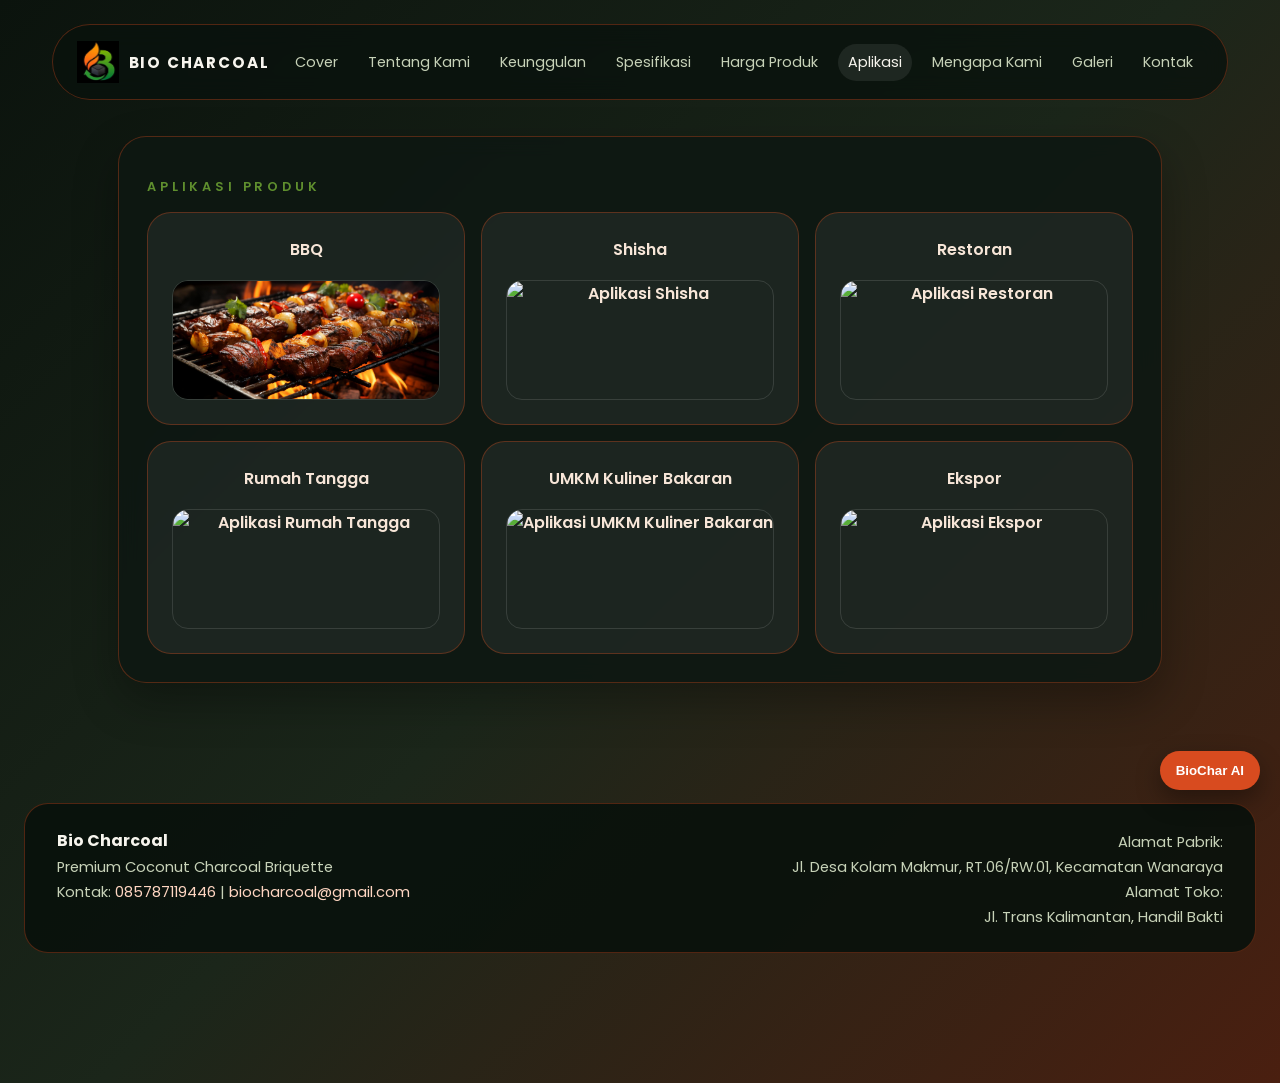
==== commit f7cf12d9: "Jelaskan Perubahan" ====
--- a/aplikasi.html
+++ b/aplikasi.html
@@ -13,7 +13,7 @@
     <div class="page-shell">
       <header class="topbar">
         <a class="brand" href="index.html">
-          <img src="assets/logo.svg" alt="Logo Bio Charcoal" />
+          <img src="assets/New Logo.svg/WhatsApp Image 2026-07-18 at 22.20.50.jpeg" alt="Logo Bio Charcoal" />
           <span>Bio Charcoal</span>
         </a>
         <nav class="main-nav">
@@ -21,6 +21,7 @@
           <a href="tentang.html">Tentang Kami</a>
           <a href="keunggulan.html">Keunggulan</a>
           <a href="spesifikasi.html">Spesifikasi</a>
+          <a href="harga.html">Harga Produk</a>
           <a class="active" href="aplikasi.html">Aplikasi</a>
           <a href="mengapa.html">Mengapa Kami</a>
           <a href="galeri.html">Galeri</a>
@@ -32,13 +33,30 @@
         <section class="section-card">
           <p class="eyebrow">Aplikasi Produk</p>
           <div class="card-list">
-            <div class="mini-card">BBQ</div>
-            <div class="mini-card">Shisha</div>
-            <div class="mini-card">Restoran</div>
-            <div class="mini-card">Hotel</div>
-            <div class="mini-card">Rumah Tangga</div>
-            <div class="mini-card">UMKM Kuliner Bakaran</div>
-            <div class="mini-card">Ekspor</div>
+            <div class="mini-card">
+              <span>BBQ</span>
+              <img src="assets/BBQ.jpg" alt="Aplikasi BBQ" />
+            </div>
+            <div class="mini-card">
+              <span>Shisha</span>
+              <img src="https://coconutnesia.com/wp-content/uploads/2023/03/pexels-cachimberos-11945527-1024x683.jpg" alt="Aplikasi Shisha" />
+            </div>
+            <div class="mini-card">
+              <span>Restoran</span>
+              <img src="https://static.vecteezy.com/system/resources/previews/012/720/484/non_2x/chef-finishing-steak-meat-plate-free-photo.jpg" alt="Aplikasi Restoran" />
+            </div>
+            <div class="mini-card">
+              <span>Rumah Tangga</span>
+              <img src="https://img-global.cpcdn.com/recipes/989ee3bf7bc8ed03/1200x630cq70/photo.jpg" alt="Aplikasi Rumah Tangga" />
+            </div>
+            <div class="mini-card">
+              <span>UMKM Kuliner Bakaran</span>
+              <img src="https://live-production.wcms.abc-cdn.net.au/e637ca52f0a26b4c6c2057e84dfe7b58?impolicy=wcms_crop_resize&cropH=2000&cropW=2997&xPos=1&yPos=0&width=862&height=575" alt="Aplikasi UMKM Kuliner Bakaran" />
+            </div>
+            <div class="mini-card">
+              <span>Ekspor</span>
+              <img src="https://img.icarcdn.com/autospinn-my/body/217786_E8iSWUzCv6yAiwca9YB8te.jpg" alt="Aplikasi Ekspor" />
+            </div>
           </div>
         </section>
       </main>
@@ -49,8 +67,10 @@
           <p>Kontak: <a href="https://wa.me/6285787119446" target="_blank" rel="noopener">085787119446</a> | <a href="mailto:biocharcoal@gmail.com">biocharcoal@gmail.com</a></p>
         </div>
         <div class="footer-right">
-          <p>Alamat:</p>
+          <p>Alamat Pabrik:</p>
           <p>Jl. Desa Kolam Makmur, RT.06/RW.01, Kecamatan Wanaraya</p>
+          <p>Alamat Toko:</p>
+          <p>Jl. Trans Kalimantan, Handil Bakti</p>
         </div>
       </footer>
     </div>
--- a/style.css
+++ b/style.css
@@ -23,6 +23,139 @@
   padding-bottom: 90px;
 }
 
+.bc-ai-widget {
+  position: fixed;
+  right: var(--bc-ai-right, 20px);
+  bottom: var(--bc-ai-bottom, 110px);
+  z-index: 2000;
+  touch-action: none;
+  user-select: none;
+}
+
+.bc-ai-widget.dragging {
+  cursor: grabbing;
+}
+
+.bc-ai-fab {
+  border: none;
+  border-radius: 999px;
+  padding: 12px 16px;
+  background: var(--accent);
+  color: #fff;
+  font-weight: 700;
+  cursor: pointer;
+  box-shadow: 0 10px 24px rgba(0,0,0,0.35);
+  touch-action: manipulation;
+}
+
+.bc-ai-panel {
+  position: absolute;
+  right: 0;
+  bottom: 64px;
+  width: min(360px, calc(100vw - 24px));
+  max-height: min(72vh, 420px);
+  background: rgba(8, 14, 10, 0.97);
+  border: 1px solid var(--border);
+  border-radius: 18px;
+  display: none;
+  flex-direction: column;
+  overflow: hidden;
+  box-shadow: 0 16px 36px rgba(0,0,0,0.35);
+  transition: max-height 0.2s ease, transform 0.2s ease;
+}
+
+.bc-ai-panel.open {
+  display: flex;
+}
+
+body.bc-ai-keyboard-open .bc-ai-widget {
+  bottom: calc(var(--bc-ai-bottom, 110px) + var(--bc-ai-keyboard-offset, 0px));
+}
+
+body.bc-ai-keyboard-open .bc-ai-panel {
+  bottom: calc(64px + var(--bc-ai-keyboard-offset, 0px));
+  max-height: min(56vh, calc(100vh - 120px - var(--bc-ai-keyboard-offset, 0px)));
+}
+
+.bc-ai-header {
+  display: flex;
+  justify-content: space-between;
+  align-items: center;
+  padding: 10px 12px;
+  background: rgba(255,255,255,0.08);
+}
+
+.bc-ai-close {
+  border: none;
+  background: transparent;
+  color: #fff;
+  font-size: 1.2rem;
+  cursor: pointer;
+}
+
+.bc-ai-messages {
+  padding: 12px;
+  display: flex;
+  flex-direction: column;
+  gap: 8px;
+  max-height: 240px;
+  overflow-y: auto;
+}
+
+.bc-ai-row {
+  padding: 8px 10px;
+  border-radius: 10px;
+  line-height: 1.5;
+  font-size: 0.92rem;
+}
+
+.bc-ai-row.user {
+  align-self: flex-end;
+  background: rgba(216, 75, 31, 0.25);
+}
+
+.bc-ai-row.assistant {
+  align-self: flex-start;
+  background: rgba(95, 143, 46, 0.2);
+}
+
+.bc-ai-form {
+  display: flex;
+  gap: 8px;
+  padding: 10px;
+  border-top: 1px solid rgba(255,255,255,0.08);
+}
+
+.bc-ai-input {
+  flex: 1;
+  border: 1px solid var(--border);
+  border-radius: 999px;
+  background: rgba(255,255,255,0.06);
+  color: var(--text);
+  padding: 10px 12px;
+}
+
+.bc-ai-send {
+  border: none;
+  border-radius: 999px;
+  background: var(--accent-2);
+  color: #fff;
+  padding: 10px 12px;
+  cursor: pointer;
+}
+
+.consultation-bar {
+  display: flex;
+  justify-content: center;
+  gap: 10px;
+  flex-wrap: wrap;
+  margin-bottom: 16px;
+}
+
+.consultation-bar .btn {
+  padding: 10px 16px;
+}
+
 img {
   max-width: 100%;
   display: block;
@@ -81,8 +214,34 @@
   font-size: 0.9rem;
 }
 
+.main-nav a.nav-price {
+  display: inline-flex;
+  align-items: center;
+  gap: 8px;
+  padding: 8px 12px;
+  border: 1px solid rgba(255,255,255,0.16);
+  background: linear-gradient(135deg, rgba(255,255,255,0.12), rgba(255,255,255,0.04));
+  color: #fff;
+  font-weight: 600;
+  white-space: nowrap;
+}
+
+.main-nav a.nav-price span {
+  color: var(--accent-2);
+  font-size: 0.73rem;
+  text-transform: uppercase;
+  letter-spacing: 0.16em;
+}
+
+.main-nav a.nav-price strong {
+  color: #fff;
+  font-size: 0.9rem;
+}
+
 .main-nav a:hover,
-.main-nav a.active {
+.main-nav a.active,
+.main-nav a.nav-price:hover,
+.main-nav a.nav-price.active {
   color: var(--text);
   background: rgba(255,255,255,0.08);
 }
@@ -454,15 +613,45 @@
   text-align: center;
   font-weight: 600;
   color: #f7e6d8;
+  align-items: center;
+  justify-content: center;
+}
+
+.mini-card img {
+  width: 100%;
+  height: 120px;
+  object-fit: cover;
+  border-radius: 16px;
+  margin-top: 8px;
+  border: 1px solid rgba(255,255,255,0.12);
 }
 
 .gallery-item {
-  min-height: 130px;
-  display: flex;
-  align-items: center;
-  justify-content: center;
+  min-height: 220px;
+  display: flex;
+  flex-direction: column;
+  align-items: center;
+  justify-content: flex-start;
   color: #f7e6d8;
   font-weight: 600;
+  overflow: hidden;
+  padding: 14px;
+}
+
+.gallery-label {
+  margin-bottom: 10px;
+  text-transform: uppercase;
+  letter-spacing: 0.16em;
+  font-size: 0.8rem;
+  color: var(--accent-2);
+}
+
+.gallery-item img {
+  width: 100%;
+  height: 150px;
+  object-fit: cover;
+  border-radius: 16px;
+  border: 1px solid rgba(255,255,255,0.12);
 }
 
 .contact-list {
